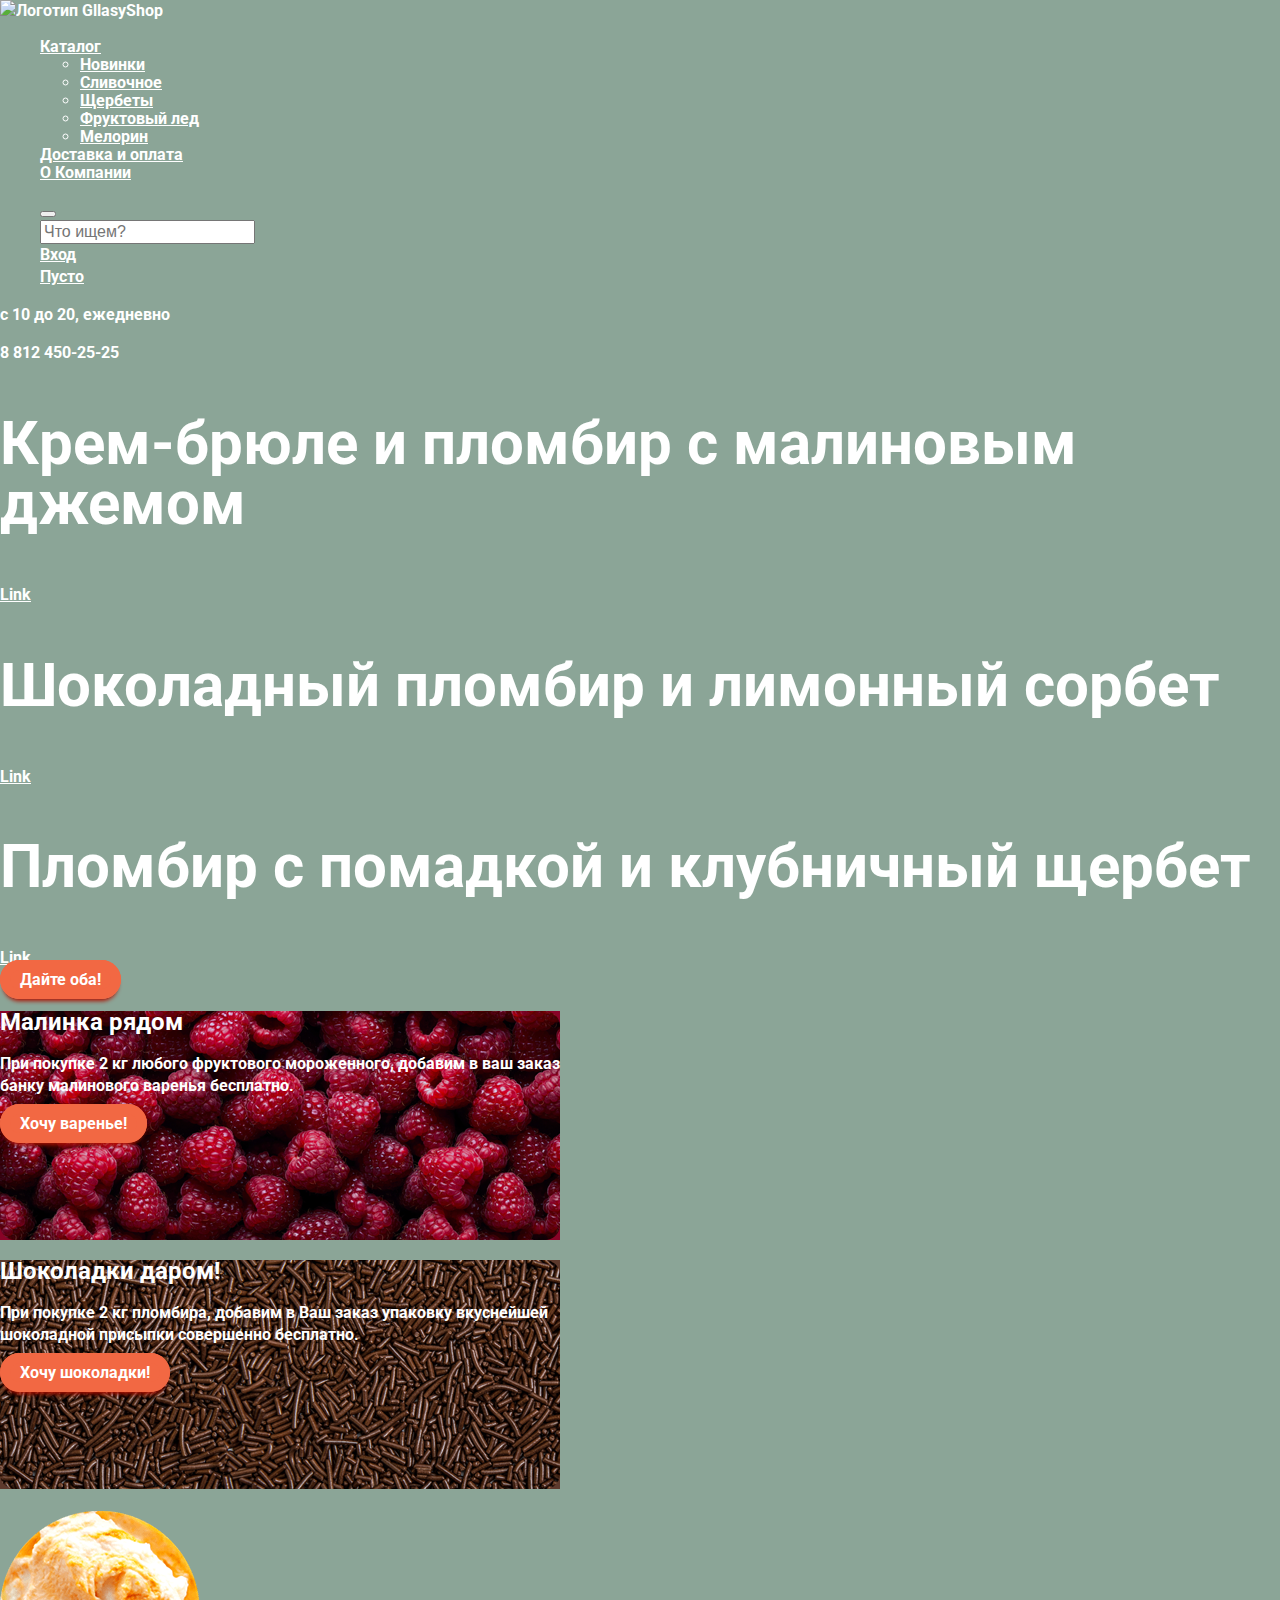
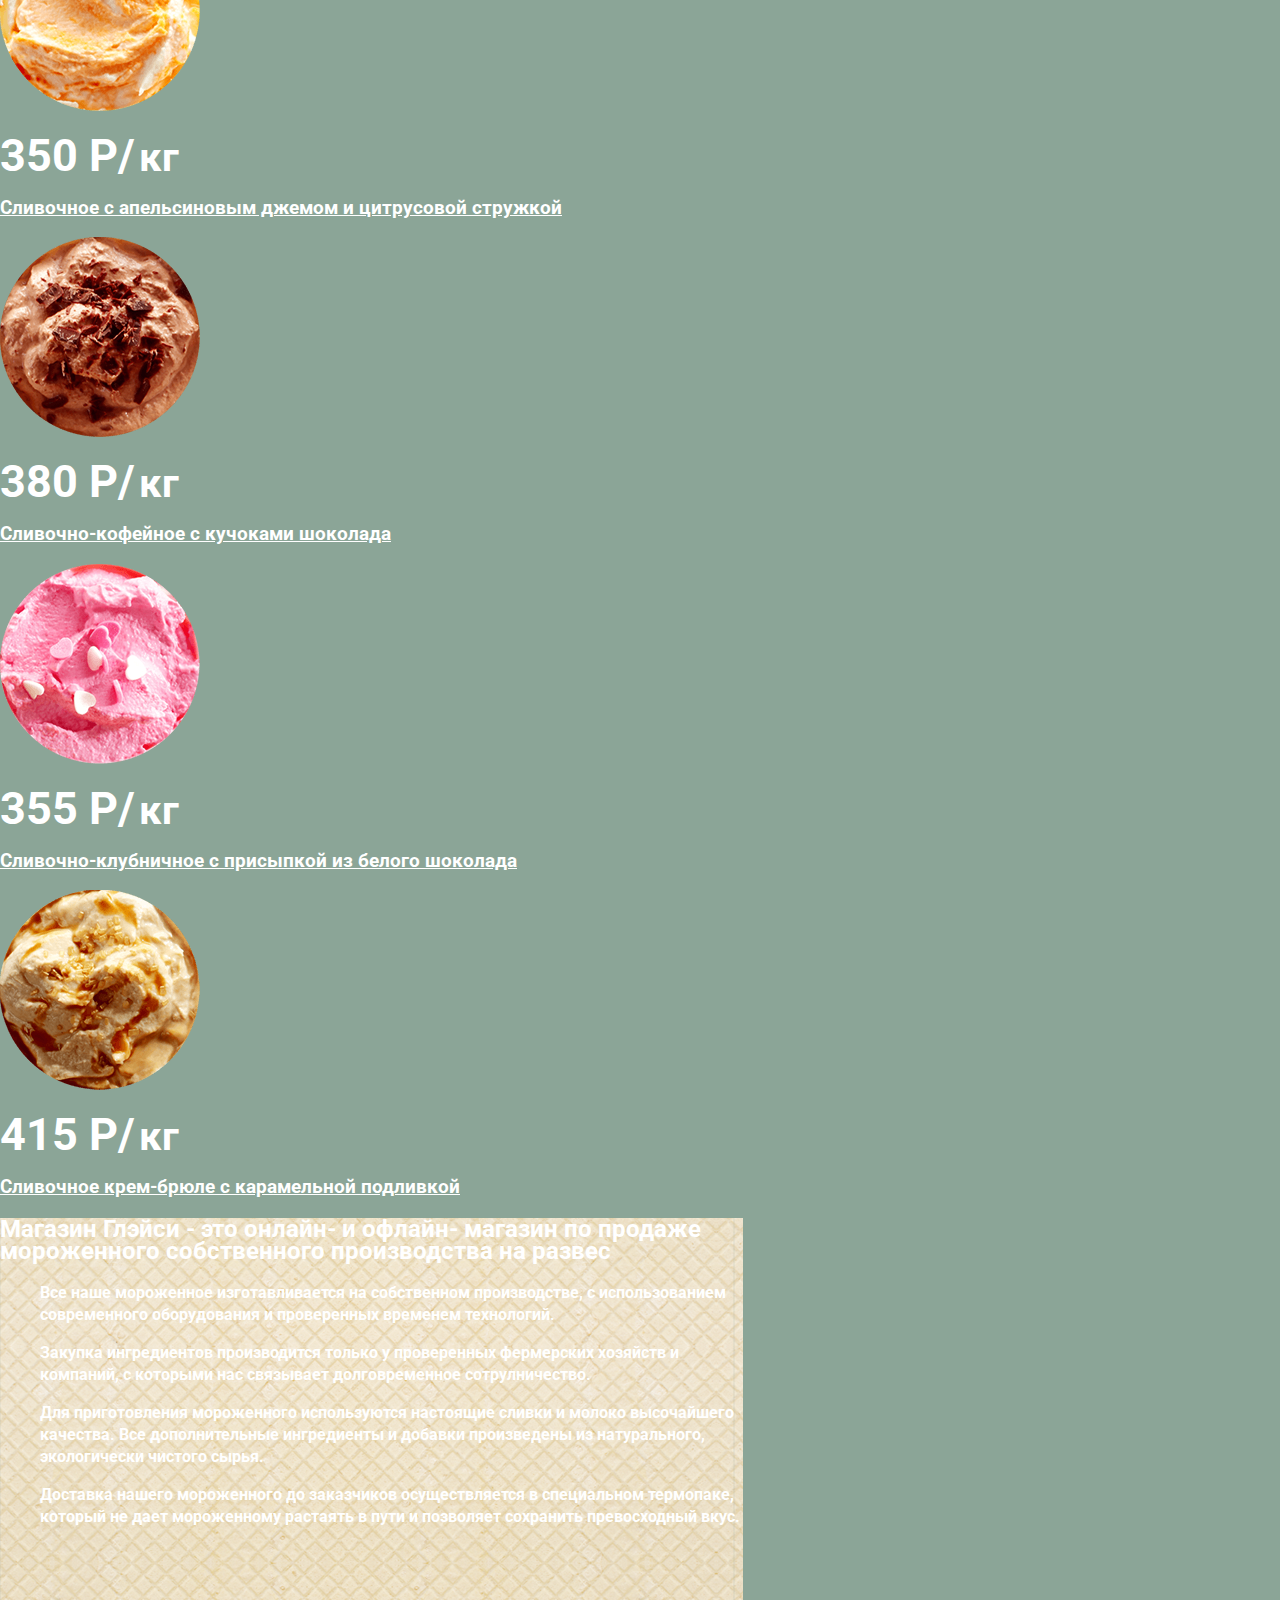
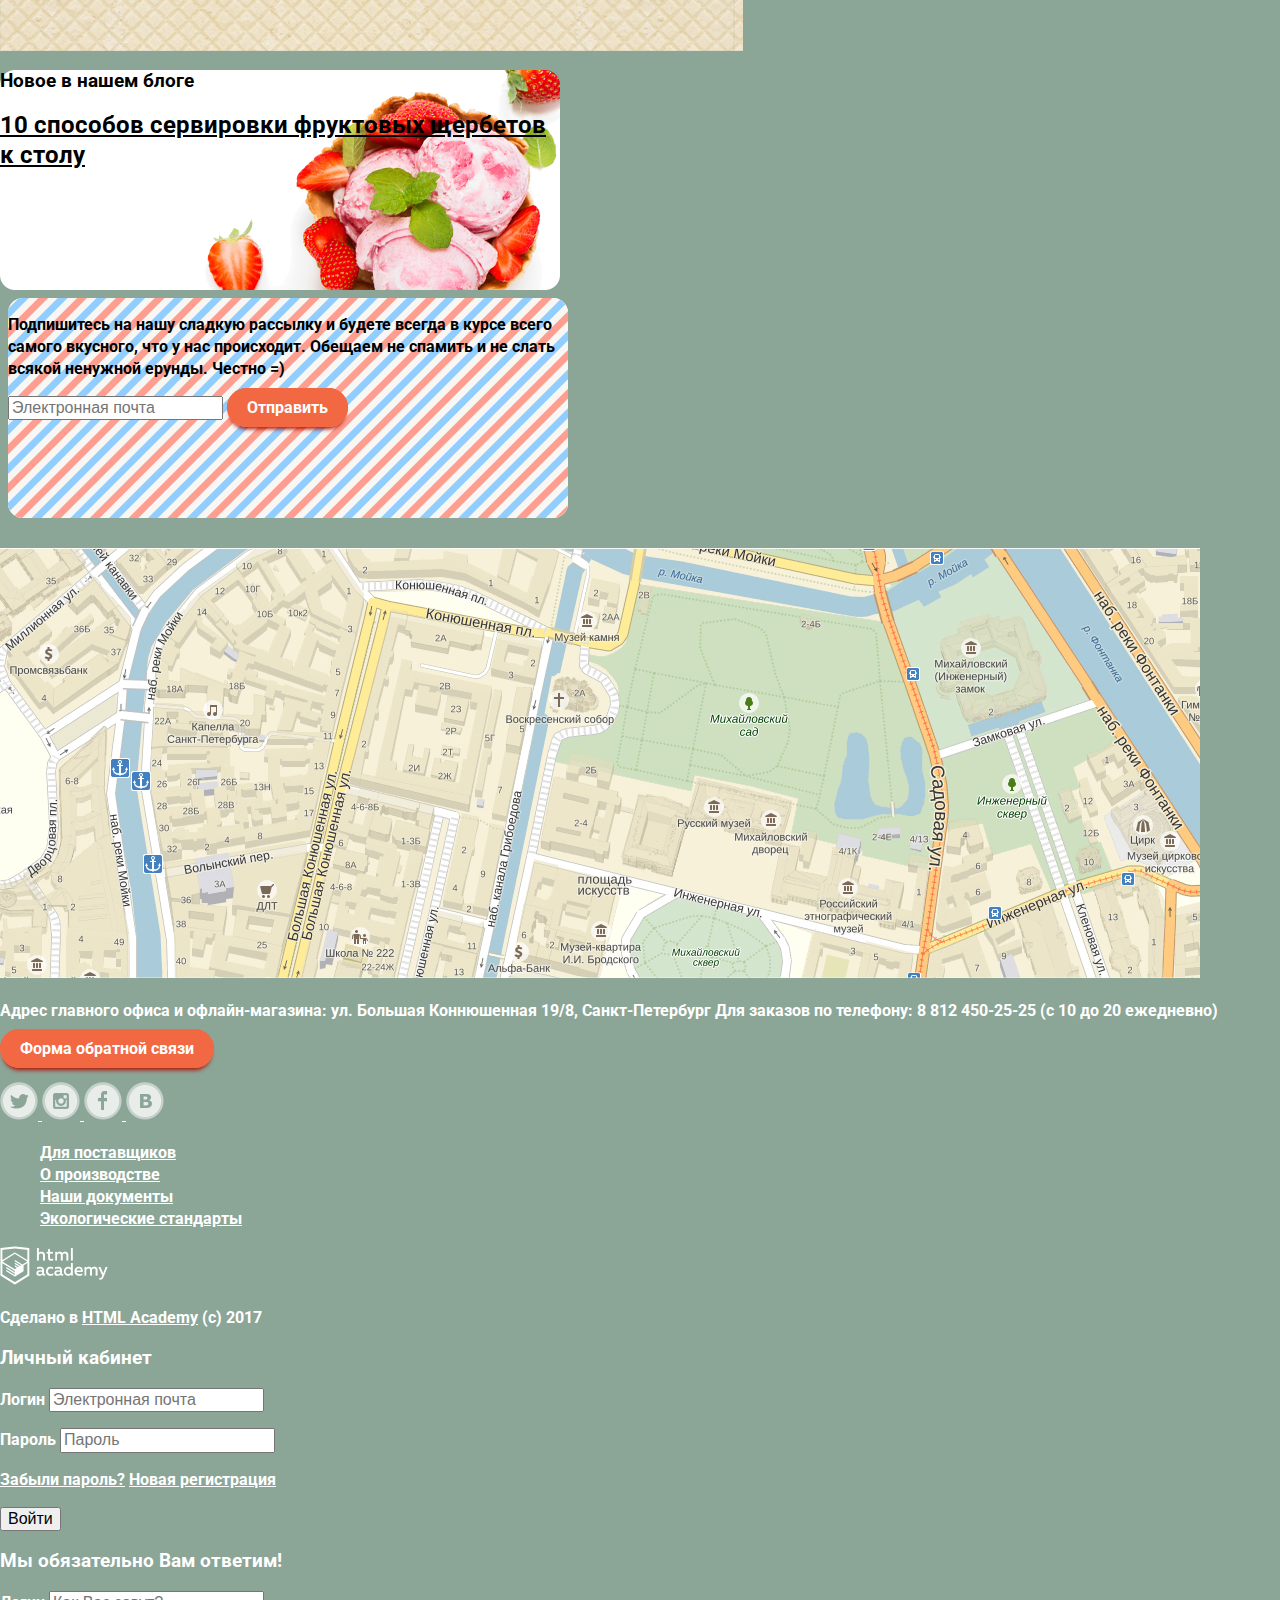
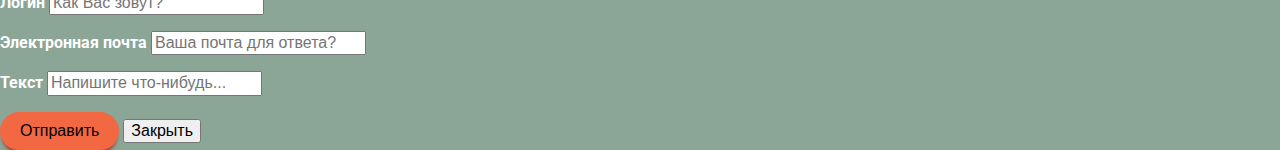
==== index.html @ 6b650292 "стилизация-3" ====
<!DOCTYPE html>
<html lang="ru">
  <head>
    <meta charset="utf-8">
    <title>HTML Academy: Глейси</title>
    <link rel="stylesheet" type="text/css" href="css/style.css" >
    <link href="https://fonts.googleapis.com/css?family=Roboto" rel="stylesheet">
    <link href="css/normalize.css" rel="stylesheet">
  </head>
  <body>
    <header class="main-header">
      <a class="main-header-logo">
        <img src="img/logo.png" width="100" height="50" alt="Логотип GllasyShop">
      </a>
      <nav class="main-navigation">
        <ul class="site-navigation">
          <li><a href="catolog.html">Каталог</a>
              <ul>
                <li class="bold"><a href="new-ice.html">Новинки</a></li>
                <li><a href="creamy-ice">Сливочное</a></li>
                <li><a href="scrubbings">Щербеты</a></li>
                <li><a href="fruit-ice">Фруктовый лед</a></li>
                <li><a href="melorin">Мелорин</a></li>
              </ul>
          </li>
          <li><a href="delivery.html">Доставка и оплата</a></li>
          <li><a href="info.html">О Компании</a></li>
        </ul>
      </nav>
      <ul class="user-navigation">
        <li class="serch-link">
          <button class="button-search"></button>
          <section>
          <input class="button-search" placeholder="Что ищем?"></input>
          </section>
        </li>
        <li class="login-link">
          <a class="login-link" href="login.html">Вход</a>
        </li>
        <li class="shopping-basket">
          <a href="shopping-site">Пусто</a>
        </li>
      </ul>
      <p class="working-time">с 10 до 20, ежедневно</p>
      <p class="phone-nummer">8 812 450-25-25</p>
    </header>
    <main class="container">
      <div class="slider">
        <div class="slide">
          <h2>Крем-брюле и пломбир с малиновым джемом</h2>
          <a href="img/slide1.png">Link</a>
        </div>
        <div class="slide">
          <h2>Шоколадный пломбир и лимонный сорбет</h2>
          <a href="img/slide2.png">Link</a>
        </div>
        <div class="slide">
          <h2>Пломбир с помадкой и клубничный щербет</h2>
          <a href="img/slide3.png">Link</a>
        </div>
      </div>
        <a class="button" href="#">Дайте оба!</a>
      <div class="advertising-container1">
        <h2>Малинка рядом</h2>
        <p>При покупке 2 кг любого фруктового мороженного, добавим в ваш заказ банку малинового варенья бесплатно.</p>
          <a class="button" href="catalog.html">Хочу варенье!</a>
      </div>
      <div class="advertising-container2">
        <h2>Шоколадки даром!</h2>
        <p>При покупке 2 кг пломбира, добавим в Ваш заказ упаковку вкуснейшей шоколадной присыпки совершенно бесплатно.</p>
          <a class="button" href="catalog.html">Хочу шоколадки!</a>
      </div>
      <br>
      <section class="catalog-hits-list">
        <div class="orange">
          <a href="catalog-item-image.html">
            <image src="img/orange-ice.png" width="200" height="200">
          </a>
          <p class="catalog-item-price">
            <span class="catalog-price">350 Р/</span>
            <span class="catalog-measure">кг</span>
          </p>
          <h3>
            <a href="catalog-item-image.html">
              <p>Сливочное с апельсиновым джемом и цитрусовой стружкой</p>
            </a>
          </h3>
        </div>
        <div class="coffee">
          <a href="catalog-item-image.html">
            <image src="img/coffe-ice.png" width="200" height="200">
          </a>
          <p class="catalog-item-price">
            <span class="catalog-price">380 Р/</span>
            <span class="catalog-measure">кг</span>
          </p>
          <h3>
            <a href="catalog-item-image.html">
              <p>Сливочно-кофейное с кучоками шоколада</p>
            </a>
          </h3>
        </div>
        <div class="strawberry">
          <a href="catalog-item-image.html">
            <image src="img/strawberry-ice.png" width="200" height="200">
          </a>
          <p class="catalog-item-price">
            <span class="catalog-price">355 Р/</span>
            <span class="catalog-measure">кг</span>
          </p>
          <h3>
            <a href="#">
              <p>Сливочно-клубничное с присыпкой из белого шоколада</p>
            </a>
          </h3>
        </div>
        <div class="caramel">
          <a href="catalog-item-image.html">
            <image src="img/caramel-ice.png" width="200" height="200">
          </a>
          <p class="catalog-item-price">
            <span class="catalog-price">415 Р/</span>
            <span class="catalog-measure">кг</span>
          </p>
          <h3>
            <a href="catalog-item-image.html">
              <p>Сливочное крем-брюле с карамельной подливкой</p>
            </a>
          </h3>
        </div>
      </section>
      <section class="info">
        <h2>Магазин Глэйси - это онлайн- и офлайн- магазин по продаже мороженного собственного производства на развес</h2>
        <ul class="info-list">
          <li class="info-item">
            <p>Все наше мороженное изготавливается на собственном производстве, с использованием современного оборудования и проверенных временем технологий.</p>
          </li>
          <li class="info-item">
            <p>Закупка ингредиентов производится только у проверенных фермерских хозяйств и компаний, с которыми нас связывает долговременное сотрулничество.</p>
          </li>
          <li class="info-item">
            <p>Для приготовления мороженного используются настоящие сливки и молоко высочайшего качества. Все дополнительные ингредиенты и добавки произведены из натурального, экологически чистого сырья.</p>
          </li>
          <li class="info-item">
            <p>Доставка нашего мороженного до заказчиков осуществляется в специальном термопаке, который не дает мороженному растаять в пути и позволяет сохранить превосходный вкус.</p>
          </li>
        </ul>
      </section>
      <section class="blog">
        <h3>Новое в нашем блоге</h3>
            <a class="blog-href" href="#">10 способов сервировки фруктовых щербетов к столу</a>
      </section>
      <section class="subscribe">
        <p>Подпишитесь на нашу сладкую рассылку и будете всегда в курсе всего самого вкусного, что у нас происходит. Обещаем не спамить и не слать всякой ненужной ерунды. Честно =)</p>
        <input type="text" name="email" value="" placeholder="Электронная почта">
        <a class="button" href="subscribe.html">Отправить</a>
      </section>
      <br>
      <section class="contacts">
        <img src="img/map.jpg">
          <div class="contacts-phone">
            <p class="contacts-items">
              <span class="adress">Адрес главного офиса и офлайн-магазина:</span>
              <span class="contacts-fatty">ул. Большая Коннюшенная 19/8, Санкт-Петербург</span>
              <span class="adress">Для заказов по телефону:</span>
              <span class="contacts-fatty">8 812 450-25-25</span>
              <span class="adress">(с 10 до 20 ежедневно)</span>
            </p>
            <a class="button" href="feedback-form">Форма обратной связи</a>
          </div>
        </section>
    </main>
    <br>
    <footer class="mail-footer">
      <div class="footer-social">
        <a class="social-button" href="#">
          <image src="img/tweeter.png">
        </a>
        <a class="social-button" href="#">
          <image src="img/instagram.png">
        </a>
        <a class="social-button" href="#">
          <image src="img/facebook.png">
        </a>
        <a class="social-button" href="#">
          <image src="img/vk.png">
        </a>
      </div>
      <section class="footer-info">
        <ul class="footer-info-list">
          <li class="footer-info-list-item">
            <a href="#">Для поставщиков</a>
          </li>
          <li class="footer-info-list-item">
            <a href="#">О производстве</a>
          </li>
          <li class="footer-info-list-item">
            <a href="#">Наши документы</a>
          </li>
          <li class="footer-info-list-item">
            <a href="#">Экологические стандарты</a>
          </li>
        </section>
        <div class="footer-copyright">
          <img src="img/logo-htmlacademy-small.png" alt="Логотип HTMLacademy">
          <p class="coperight">Сделано в <a href="https://htmlacademy.ru">HTML Academy</a> (с) 2017</p>
        </div>
    </footer>

    <section class="modal modal-login">
      <h3 class="visually-hidden">Личный кабинет</h3>
      <form class="login-form" action="https://echo.htmlacademy.ru" method="post">
        <p>
          <label class="visually-hidden" for="user-login">Логин</label>
          <input class="login-icon-user" id="user-login" type="text" name="login" placeholder="Электронная почта">
        </p>
        <p>
          <label class="visually-hidden" for="user-password">Пароль</label>
          <input class="login-icon-password" id="user-password" type="password" name="password" placeholder="Пароль">
        </p>
        <p class="login-password-info">
          <a class="restore" href="#">Забыли пароль?</a>
          <a class="new-registration" href="#">Новая регистрация</a>
        </p>
        <button class="button-login" type="submit">Войти</button>
      </form>
    </section>

    <section class="feedback-form">
      <h3>Мы обязательно Вам ответим!</h3>
        <form class="feedback-form" action="https://echo.htmlacademy.ru" method="post">
          <p>
            <label class="visually-hidden" for="feedback-form-name">Логин</label>
            <input type="text" name="name" value="" placeholder="Как Вас зовут?">
          </p>
          <p>
            <label class="visually-hidden" for="feedback-form-email">Электронная почта</label>
            <input type="text" name="email" value="" placeholder="Ваша почта для ответа?">
          </p>
          <p>
            <label class="visually-hidden" for="feedback-form-text">Текст</label>
            <input type="text" name="text" value="" placeholder="Напишите что-нибудь...">
          </p>
          <button class="button" type="submit">Отправить</button>
          <button class="modal-close" type="button">Закрыть</button>
        </form>
      </section>
  </body>
</html>
---- css/style.css ----
body {
  margin: 0;
  padding: 0;
  font-family: 'Roboto', Arial, sans-serif;
  font-size: 16px;
  line-height: 22px;
  font-weight: bold;
  color: #ffffff;

  background-color: #8ba597;
  background-position: top center;
  background-repeat: no-repeat;
}

a {
  color: #ffffff;
  text-decoration-color: #ffffff;
}

.main-navigation {
  font-size: 16px;
  line-height: 18px;
  color: #ffffff;

  background-color: #8ba597;
}

.site-navigation,
.user-navigation {
  list-style: none;
}

.site-navigation a:hover,
.site-navigation a:focus,
.user-navigation a:hover,
.user-navigation a:focus {
  color: #000000;
  text-decoration: none;
}

.info-list,
.footer-info-list-item {
  list-style: none;
}

p {
  text-align: left;
}
.catalog-item-image p,
.feature-item {
  text-align: center;
}

.slide h2 {
  font-size: 60px;
  line-height: 60px;
}

.catalog-prise p {
  font-size: 16px;
  line-height: 22px;
}

.catalog-price {
  font-size: 45px;
  line-height: 45px;
}

.catalog-measure {
  font-size: 40px;
  text-transform: none;
}

.advertising-container1 {
  width: 560px;
  height: 229px;
  background-color: #880327;
  background-image: url("../img/bg1.png");
}

.advertising-container2 {
  width: 560px;
  height: 229px;
  background-color: #5d3a2d;
  background-image: url("../img/bg2.png");
}

.info {
  width: 743px;
  height: 433px;
  background-image: url("../img/bg3.png");
}

.blog {
  width: 560px;
  height: 220px;
  background-image: url("../img/ice-bg.png");
  background-repeat: no-repeat;
  color: black;
}

.subscribe {
  width: 560px;
  height: 220px;
  border-radius: 15px;
  padding: 8px;
  background-image: url("../img/post-bg.png");
  background-repeat: no-repeat;
  background-position: center center;
  color: #000000;
}

.blog-href  {
  font-size: 24px;
  line-height: 30px;
  color: black;
  text-decoration: black;
  text-decoration: underline;
}

.button,
.button-subscribe {
  padding: 0px 10px;
  background-color: #f26843;
  text-decoration: none;
  border: 10px solid #f26843;
  border-radius: 20px 20px;
  box-shadow: 0 5px 4px -3px #ac1000;
}

.button:hover,
.button:focus,
.button-subscribe:hover,
.button-subscribe:focus {
  text-decoration: #e84e37;
}

.button:hover,
.button-subscribe:hover {
  background-color: #f38267;
  border: 10px solid #f38267;
  text-shadow: 0px 1px 2px #ac1000;
  box-shadow: 0 5px 4px -3px #ac1000;
}

.button:focus,
.button-subscribe:focus {
  background-color: #f26843;
  border: 10px solid #f26843;
  text-shadow: 1px 1px 2px #ac1000;
  box-shadow: 0px -5px 4px -3px #ac1000;
}
.catalog-item,
.breadcrumbs {
  list-style: none;
}

.pagination-list {
  list-style: none;
}

.pagination-item {
  color: #ffffff;
  border: 10px 10px;
  border-radius: 50% 50%;
}

.pagination-item a:hover,
.pagination-item a:focus,
.pagination-item a:active {
  color: #000000;
  background-color: #ffffff;
}
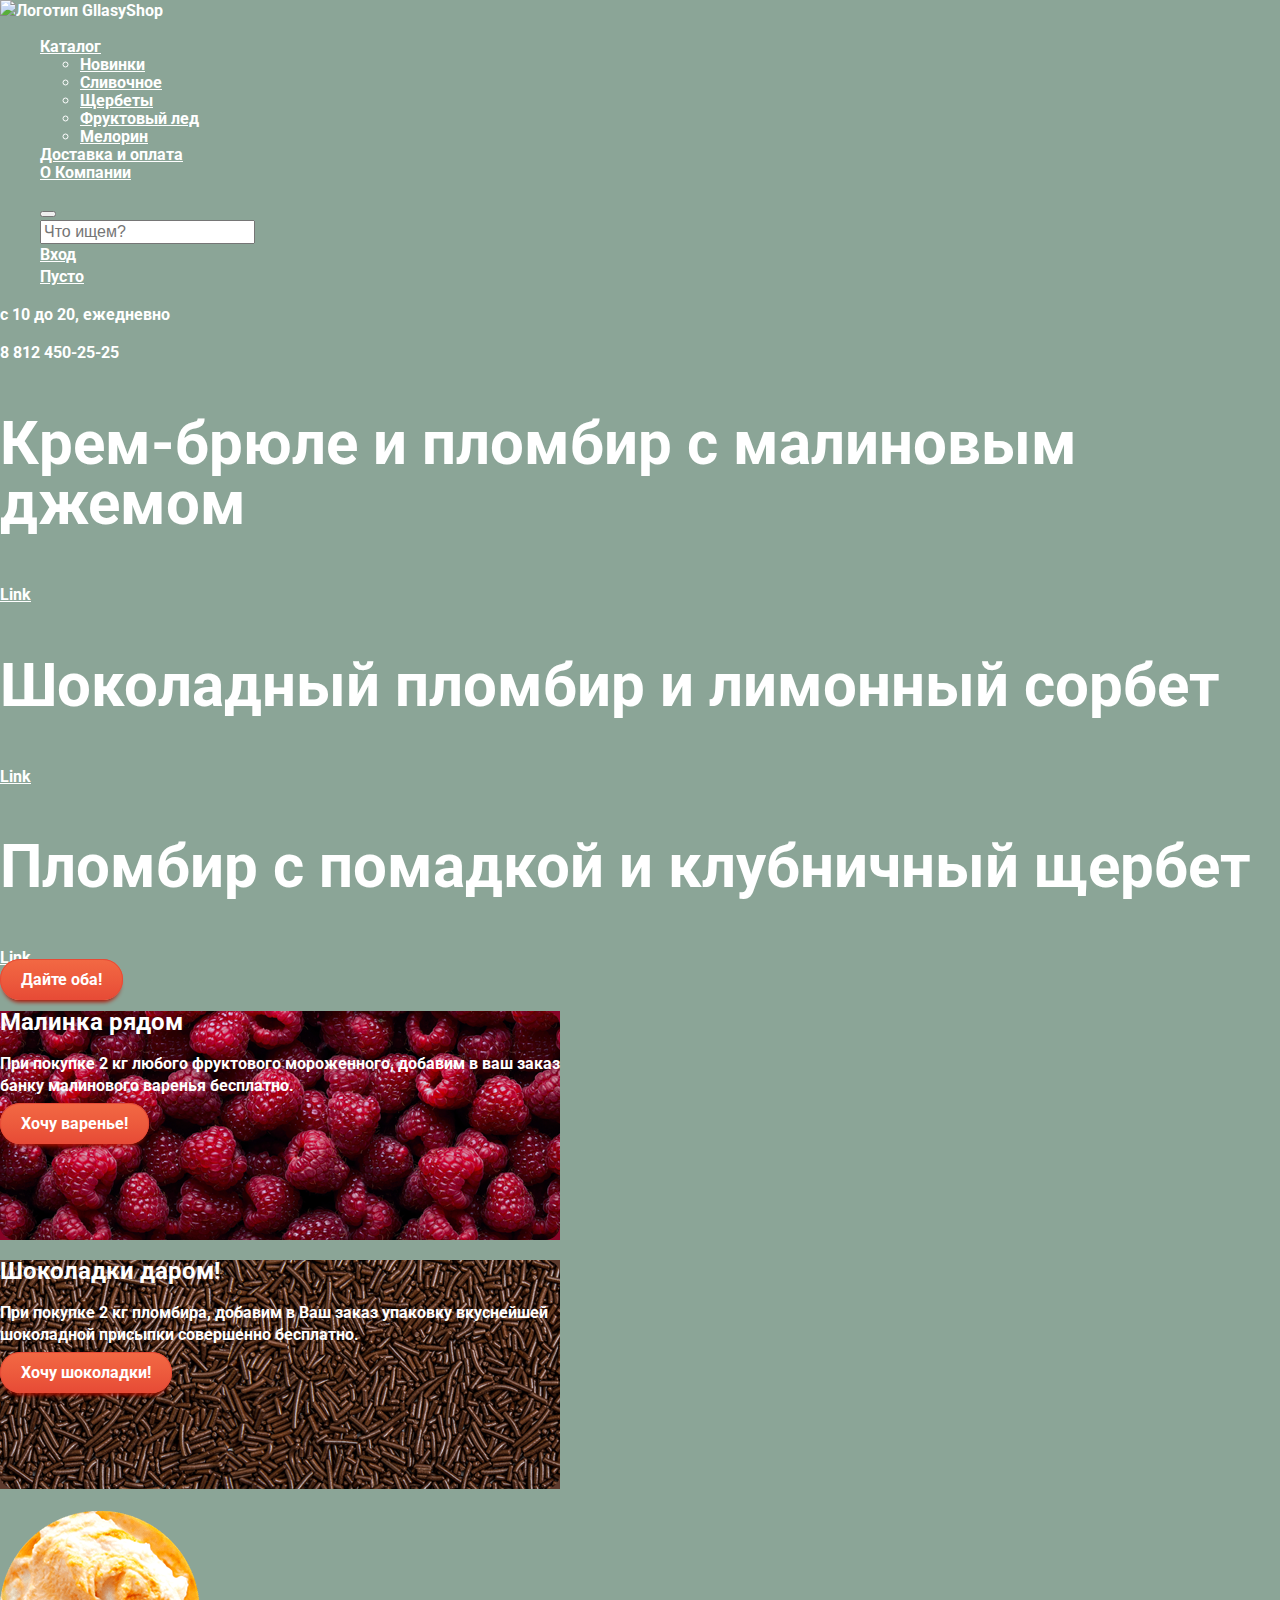
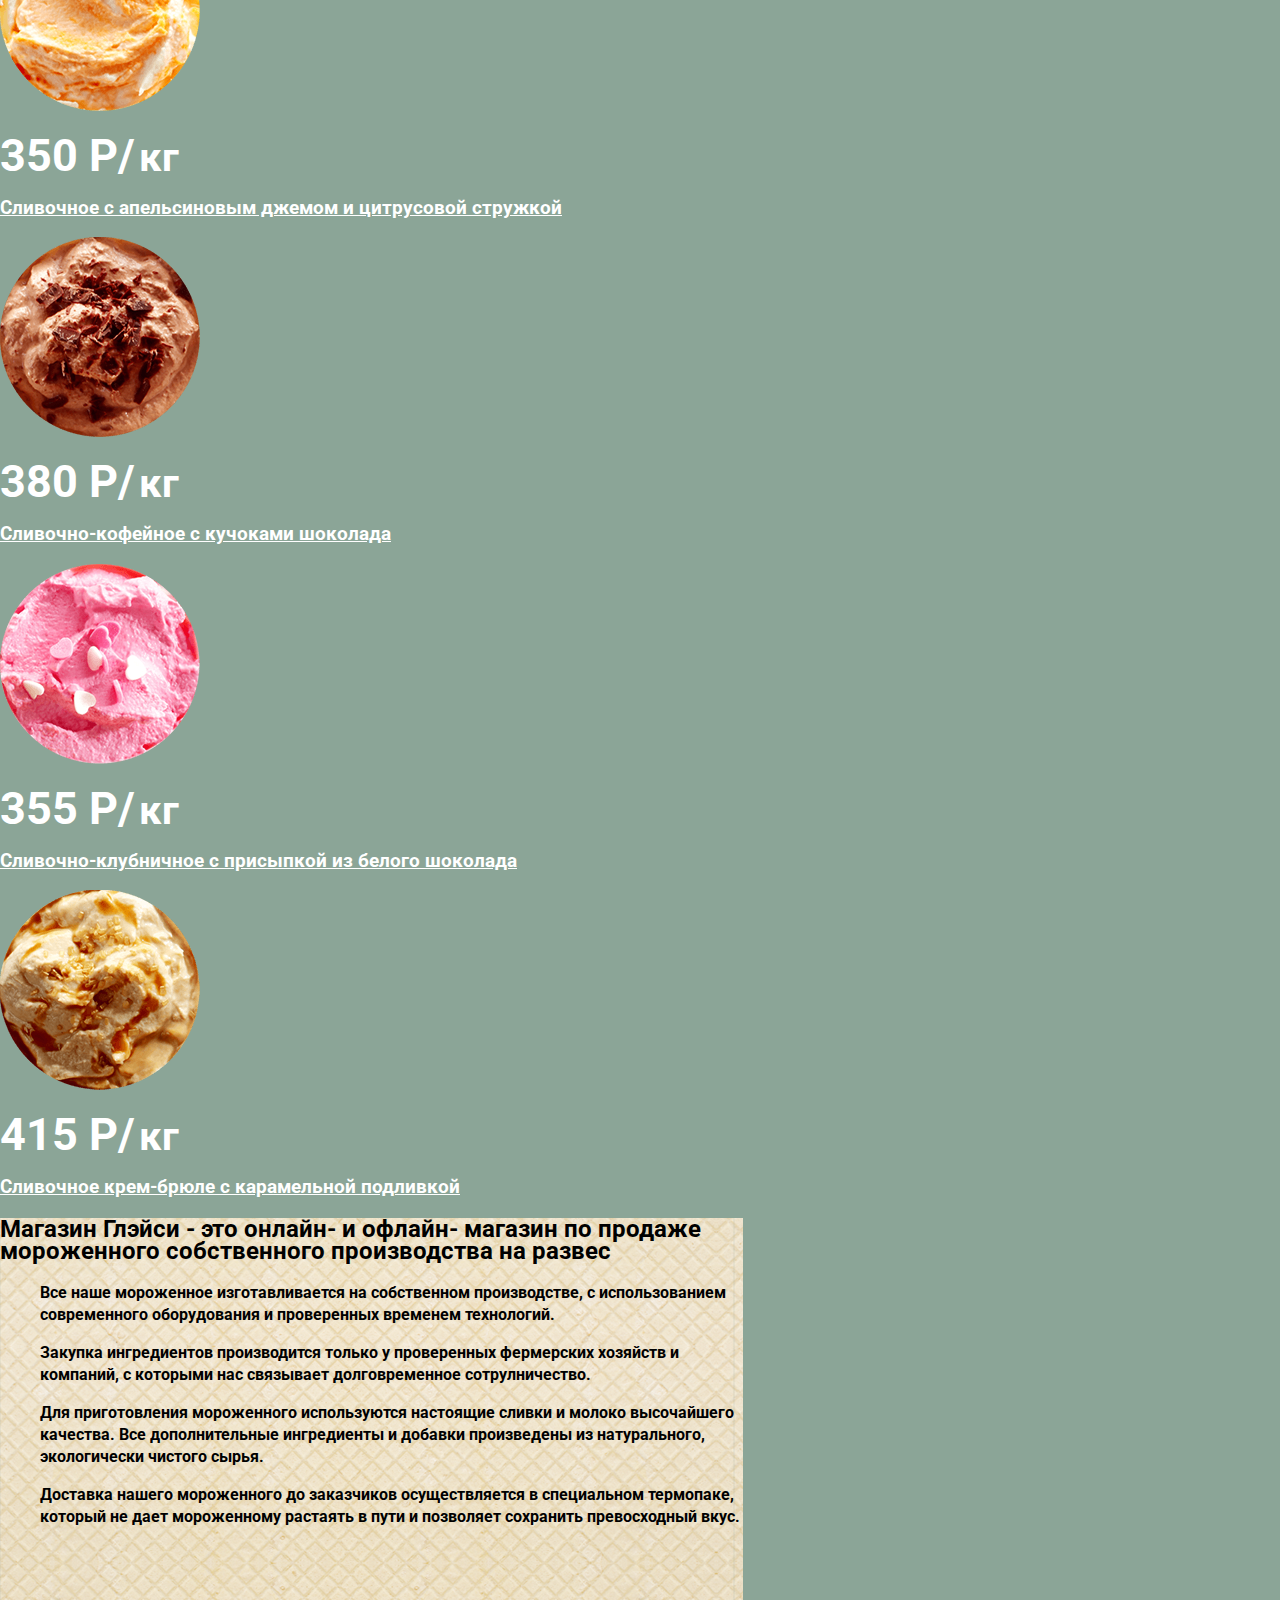
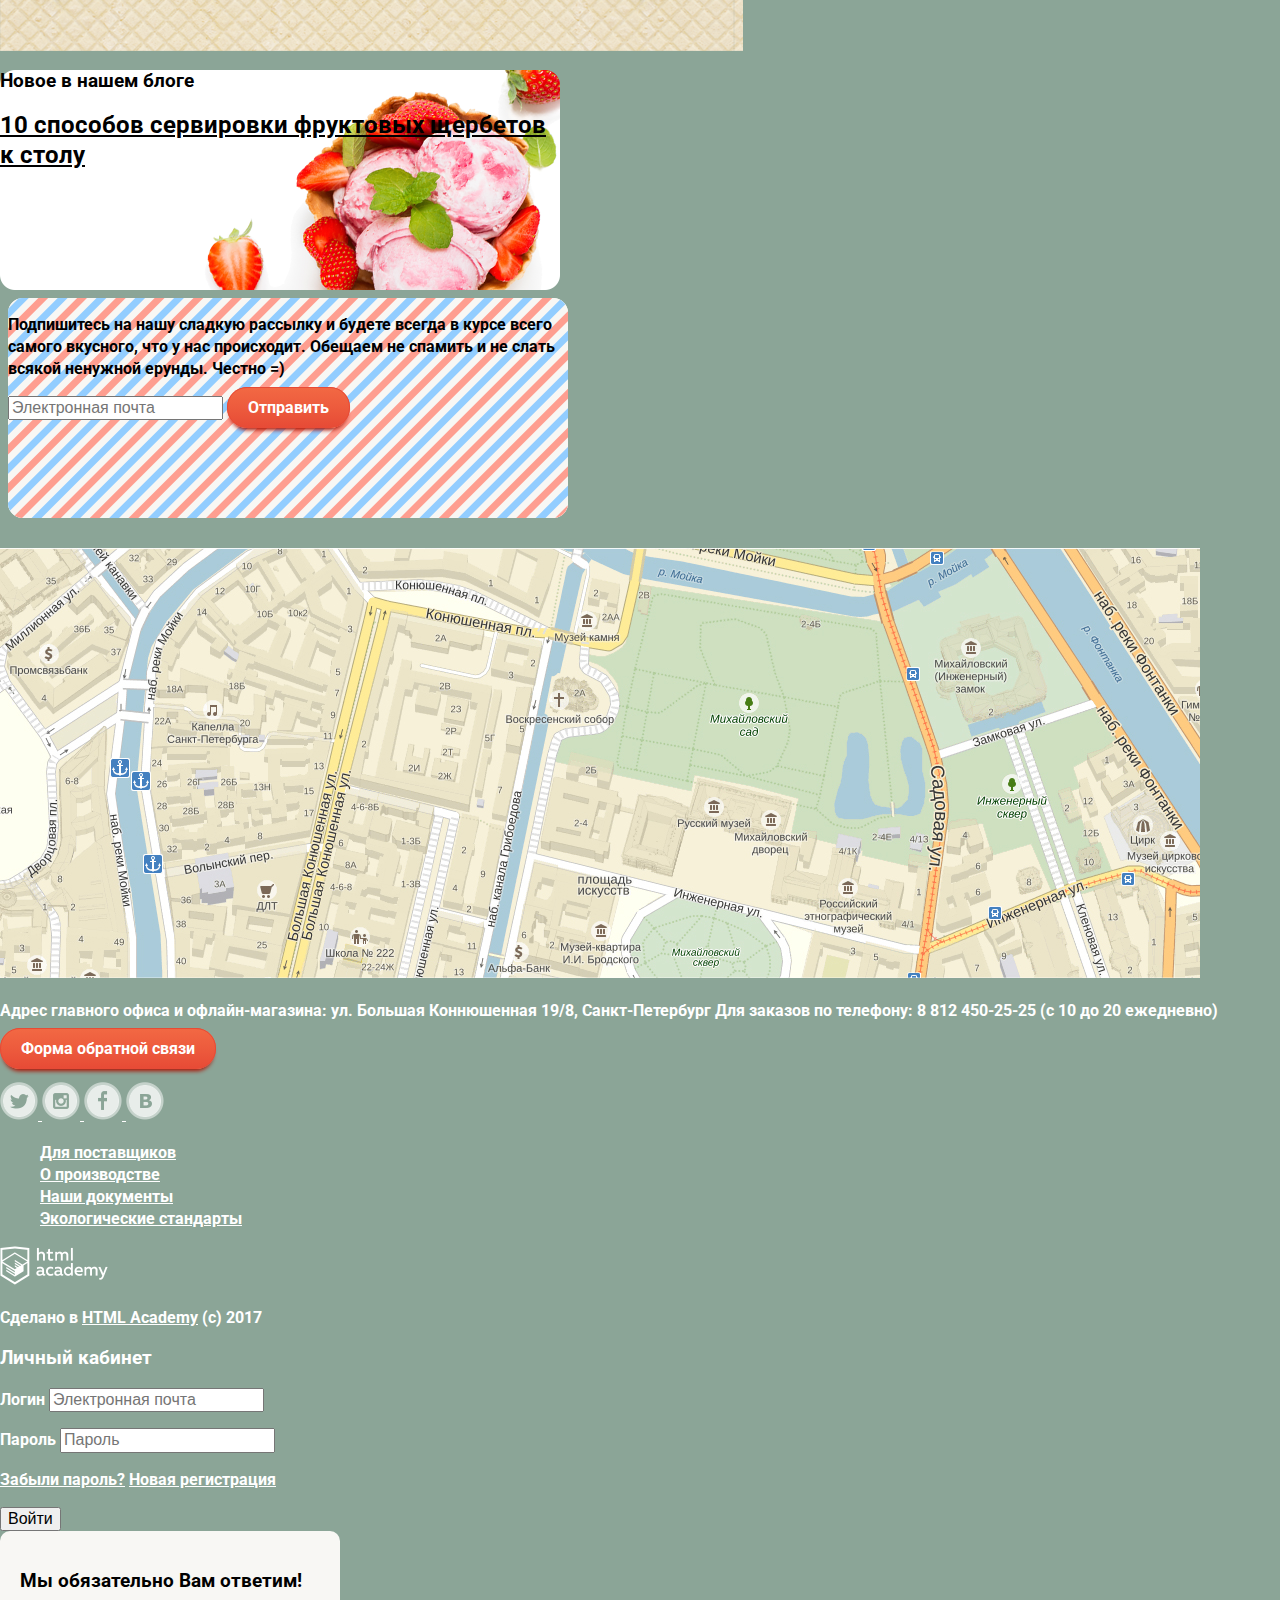
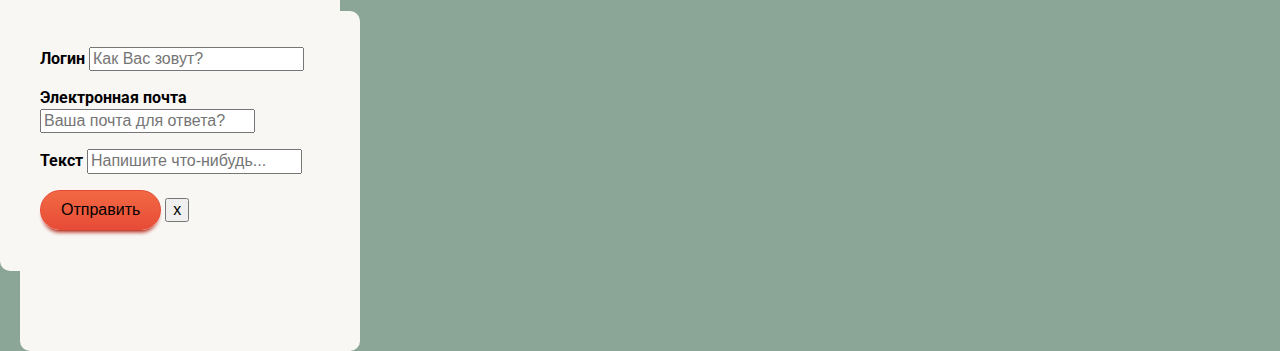
==== commit c2a87753: "стилизация-4" ====
--- a/index.html
+++ b/index.html
@@ -242,7 +242,7 @@
             <input type="text" name="text" value="" placeholder="Напишите что-нибудь...">
           </p>
           <button class="button" type="submit">Отправить</button>
-          <button class="modal-close" type="button">Закрыть</button>
+          <button class="modal-close" type="button">x</button>
         </form>
       </section>
   </body>
--- a/css/style.css
+++ b/css/style.css
@@ -89,6 +89,7 @@
   width: 743px;
   height: 433px;
   background-image: url("../img/bg3.png");
+  color: black;
 }
 
 .blog {
@@ -118,12 +119,21 @@
   text-decoration: underline;
 }
 
+.feedback-form {
+  width: 300px;
+  height: 300px;
+  padding: 20px 20px;
+  color: black;
+  background-color: #f8f7f4;
+  border-radius: 10px;
+}
+
 .button,
 .button-subscribe {
-  padding: 0px 10px;
-  background-color: #f26843;
+  padding: 10px 20px;
+  background: linear-gradient(#f26843, #ed5b3d, #e74b36);
   text-decoration: none;
-  border: 10px solid #f26843;
+  border: 1px solid #e74b36;
   border-radius: 20px 20px;
   box-shadow: 0 5px 4px -3px #ac1000;
 }
@@ -132,21 +142,22 @@
 .button:focus,
 .button-subscribe:hover,
 .button-subscribe:focus {
-  text-decoration: #e84e37;
+  text-decoration: #ffffff;
 }
 
 .button:hover,
 .button-subscribe:hover {
-  background-color: #f38267;
-  border: 10px solid #f38267;
+  padding: 10px 20px;
+  background: #f48468;
+  border: 1px solid #f48468;
   text-shadow: 0px 1px 2px #ac1000;
   box-shadow: 0 5px 4px -3px #ac1000;
 }
 
 .button:focus,
 .button-subscribe:focus {
-  background-color: #f26843;
-  border: 10px solid #f26843;
+  background-color: #f48468;
+  border: 1px solid #f26843;
   text-shadow: 1px 1px 2px #ac1000;
   box-shadow: 0px -5px 4px -3px #ac1000;
 }
@@ -155,19 +166,37 @@
   list-style: none;
 }
 
-.pagination-list {
-  list-style: none;
-}
-
-.pagination-item {
-  color: #ffffff;
-  border: 10px 10px;
-  border-radius: 50% 50%;
+ul.pagination {
+    display: inline-block;
+    padding: 0;
+    margin: 0;
+}
+
+ul.pagination li {
+  display: inline;
+}
+
+ul.pagination li a {
+    color: #ffffff;
+    padding: 6px 12px;
+    text-decoration: none;
+    border-radius: 50px;
+    float: left;
+}
+
+ul.pagination li a.active {
+    background-color: #ffffff;
+    color: black;
+    border-radius: 50px;
+}
+
+ul.pagination li a:hover:not(.active) {
+  background-color: #9db1a5;
 }
 
 .pagination-item a:hover,
 .pagination-item a:focus,
 .pagination-item a:active {
-  color: #000000;
+  color: black;
   background-color: #ffffff;
 }
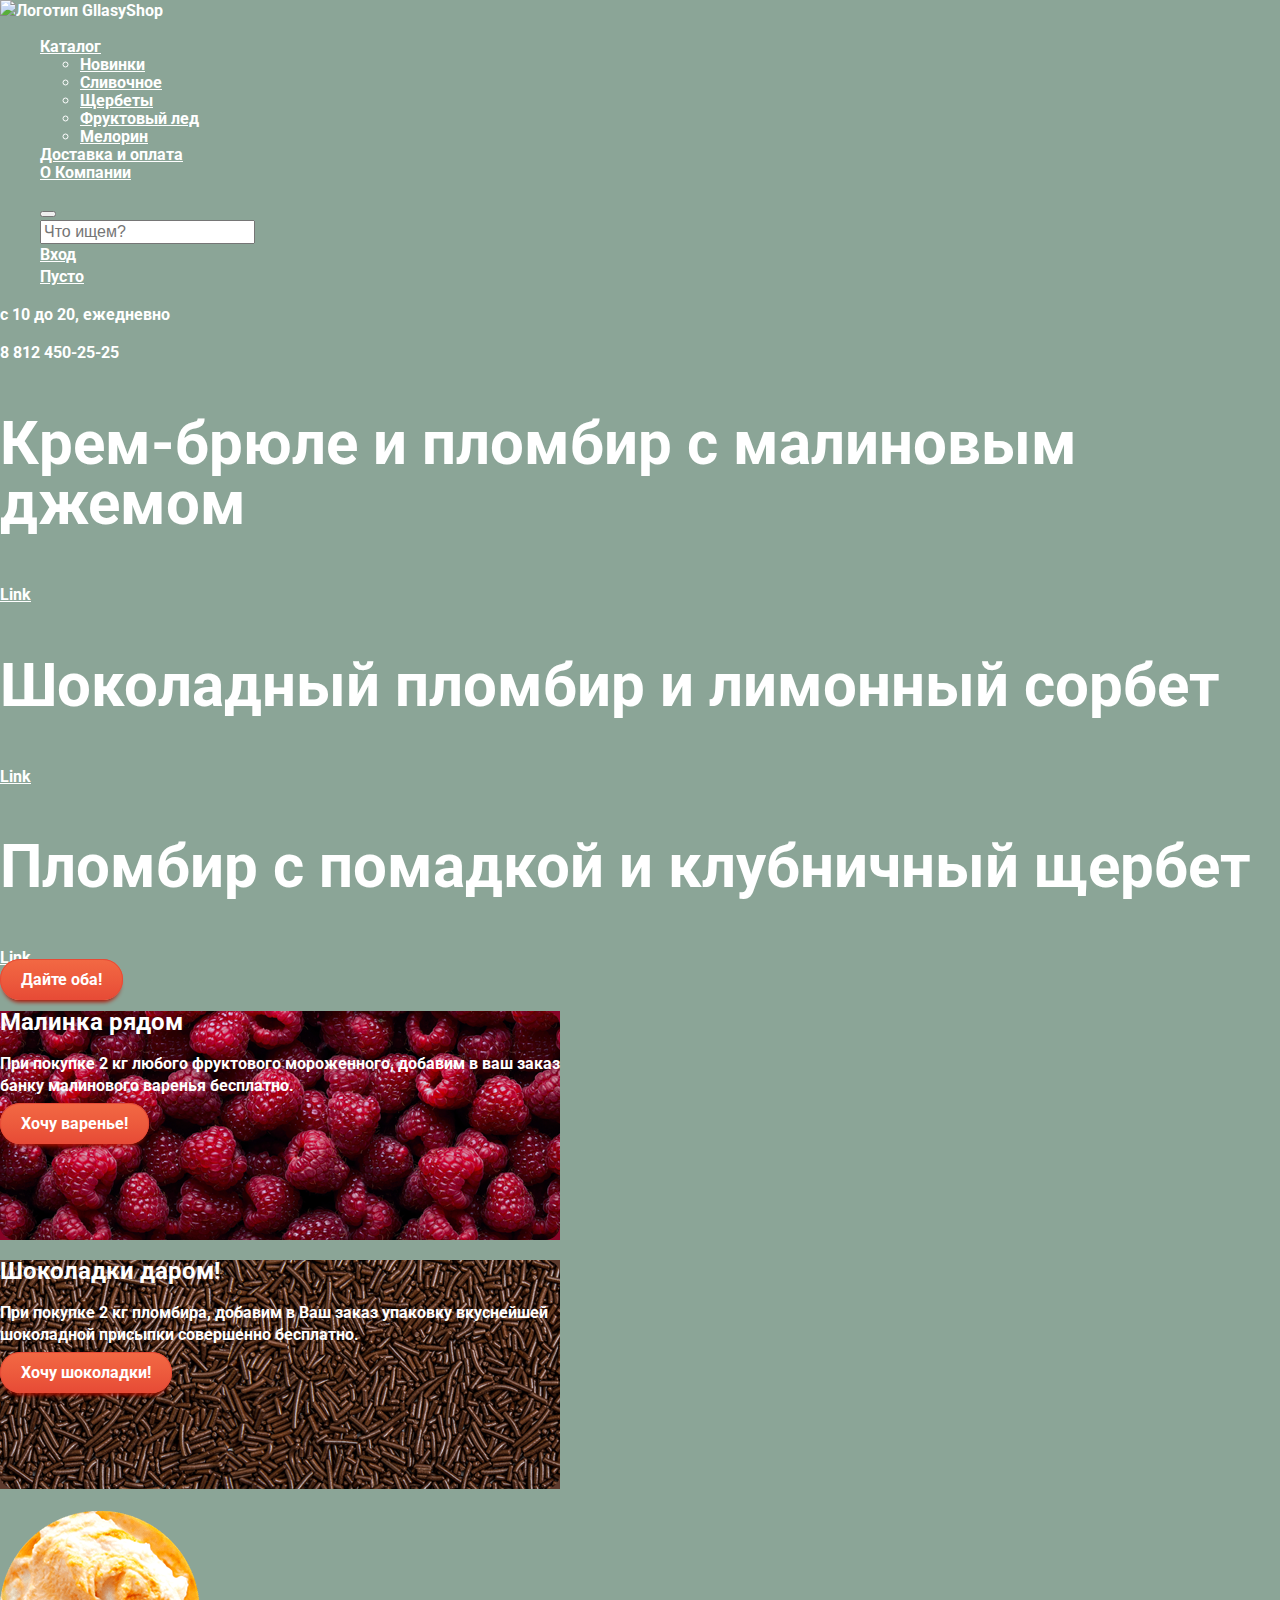
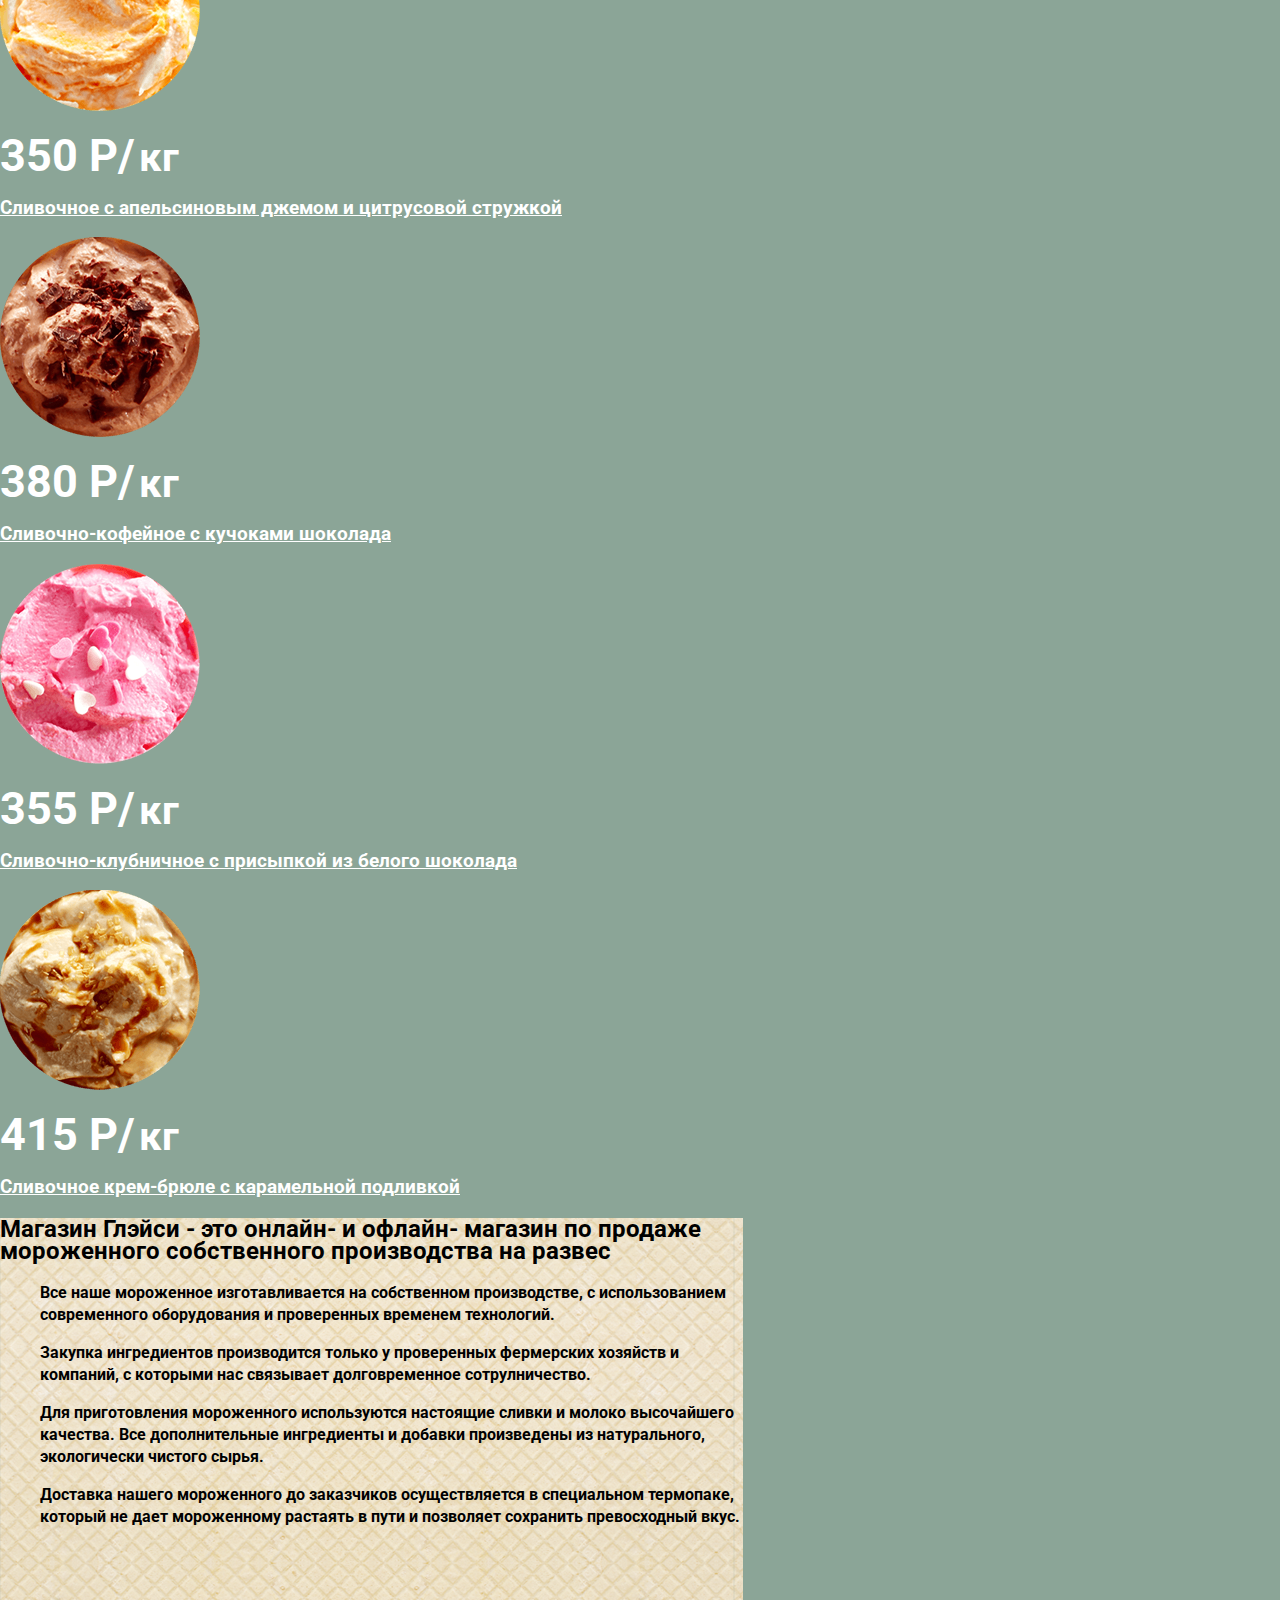
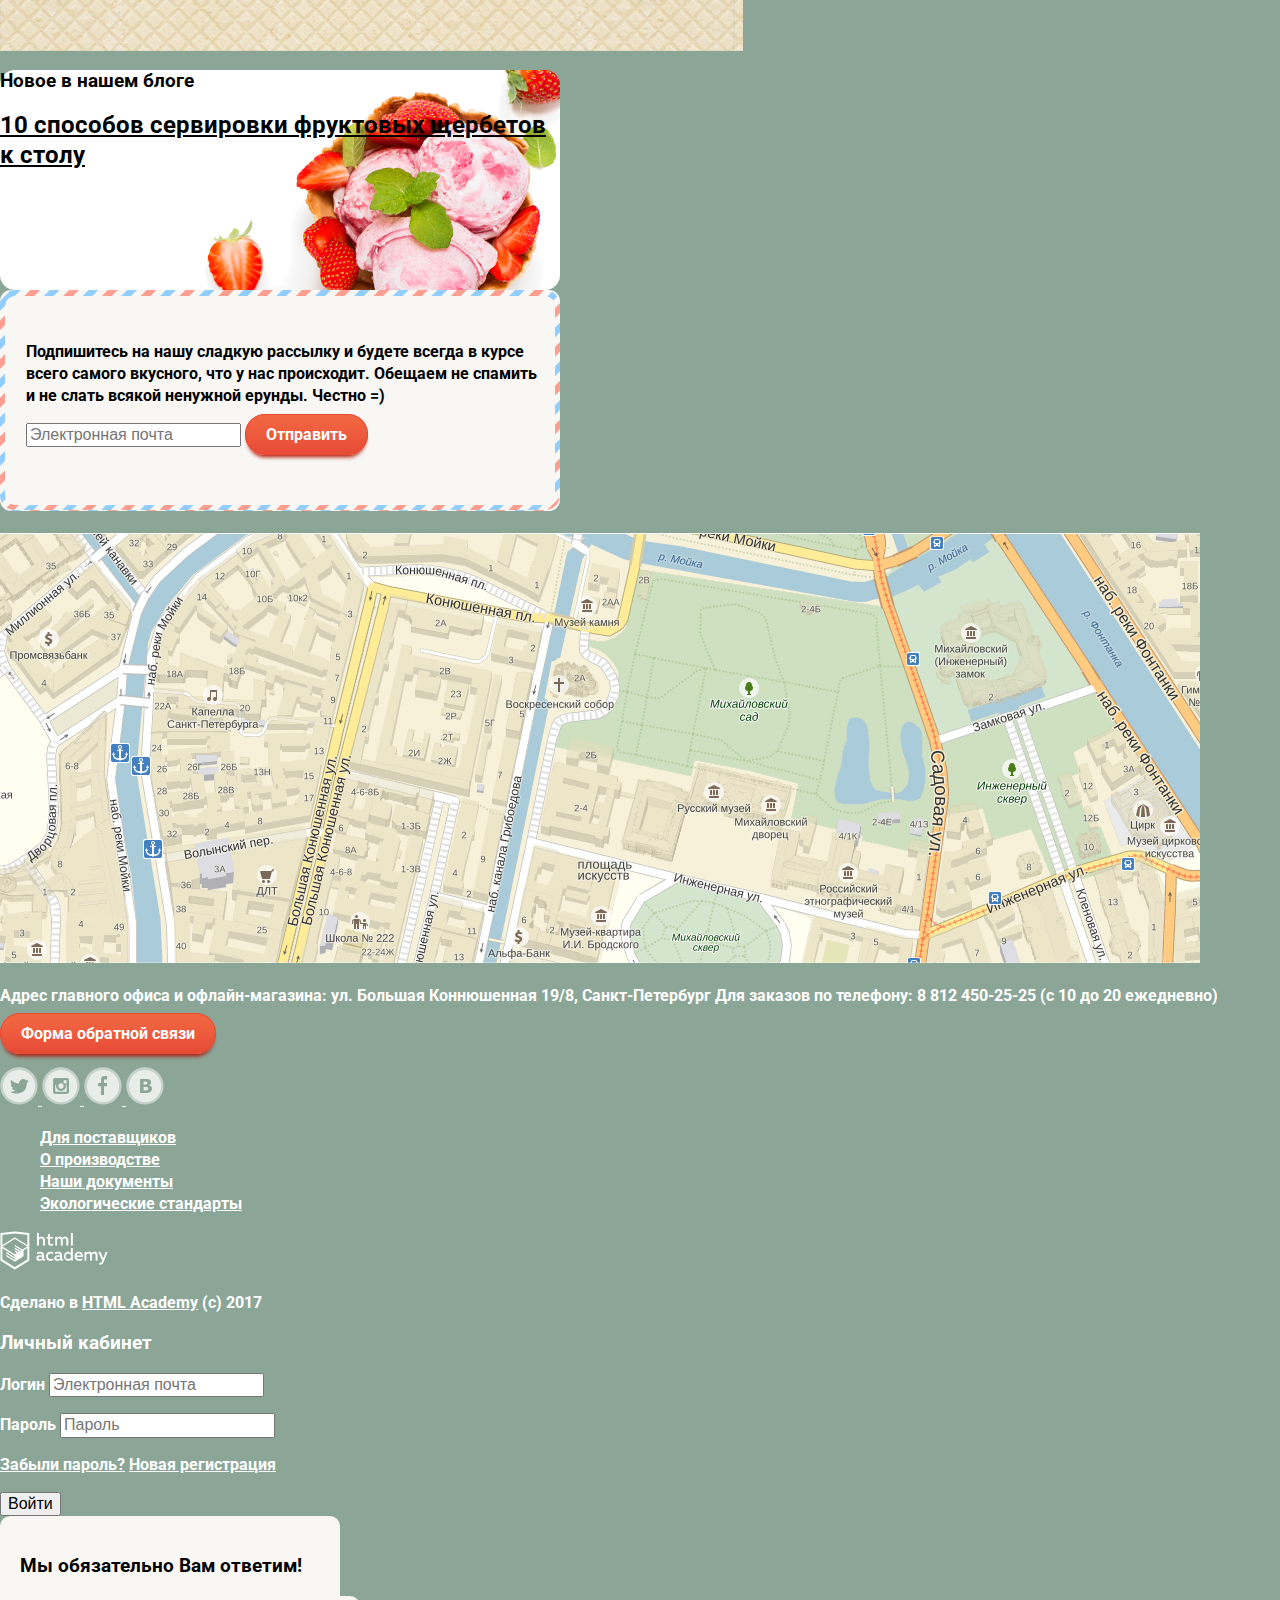
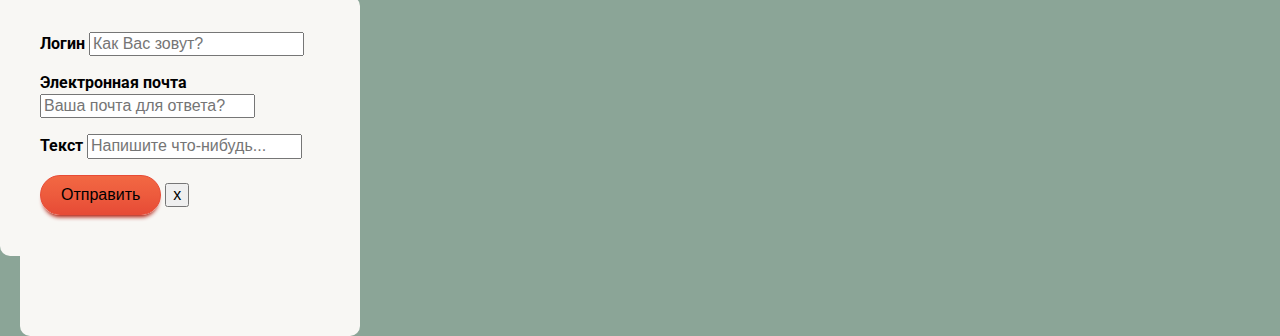
==== commit 2b9d07db: "конечный результат для первой стилизации" ====
--- a/index.html
+++ b/index.html
@@ -151,9 +151,11 @@
             <a class="blog-href" href="#">10 способов сервировки фруктовых щербетов к столу</a>
       </section>
       <section class="subscribe">
-        <p>Подпишитесь на нашу сладкую рассылку и будете всегда в курсе всего самого вкусного, что у нас происходит. Обещаем не спамить и не слать всякой ненужной ерунды. Честно =)</p>
-        <input type="text" name="email" value="" placeholder="Электронная почта">
-        <a class="button" href="subscribe.html">Отправить</a>
+        <div class="subscribe-wrapper">
+         <p>Подпишитесь на нашу сладкую рассылку и будете всегда в курсе всего самого вкусного, что у нас происходит. Обещаем не спамить и не слать всякой ненужной ерунды. Честно =)</p>
+         <input type="text" name="email" value="" placeholder="Электронная почта">
+         <a class="button" href="subscribe.html">Отправить</a>
+       </div>
       </section>
       <br>
       <section class="contacts">
--- a/css/style.css
+++ b/css/style.css
@@ -102,13 +102,23 @@
 
 .subscribe {
   width: 560px;
-  height: 220px;
-  border-radius: 15px;
-  padding: 8px;
-  background-image: url("../img/post-bg.png");
-  background-repeat: no-repeat;
-  background-position: center center;
+  background-color: #f8f7f4;
+  background-image: url(../img/post-bg.png);
+  border-radius: 11px;
+  min-height: 220px;
+  padding-top: 1px;
   color: #000000;
+}
+
+.subscribe-wrapper {
+  width: 511px;
+  margin: 0 auto;
+  margin-top: 5px;
+  padding: 29px 18px 29px 21px;
+  background-color: #f8f7f4;
+  min-height: 151px;
+  vertical-align: middle;
+  border-radius: 10px;
 }
 
 .blog-href  {
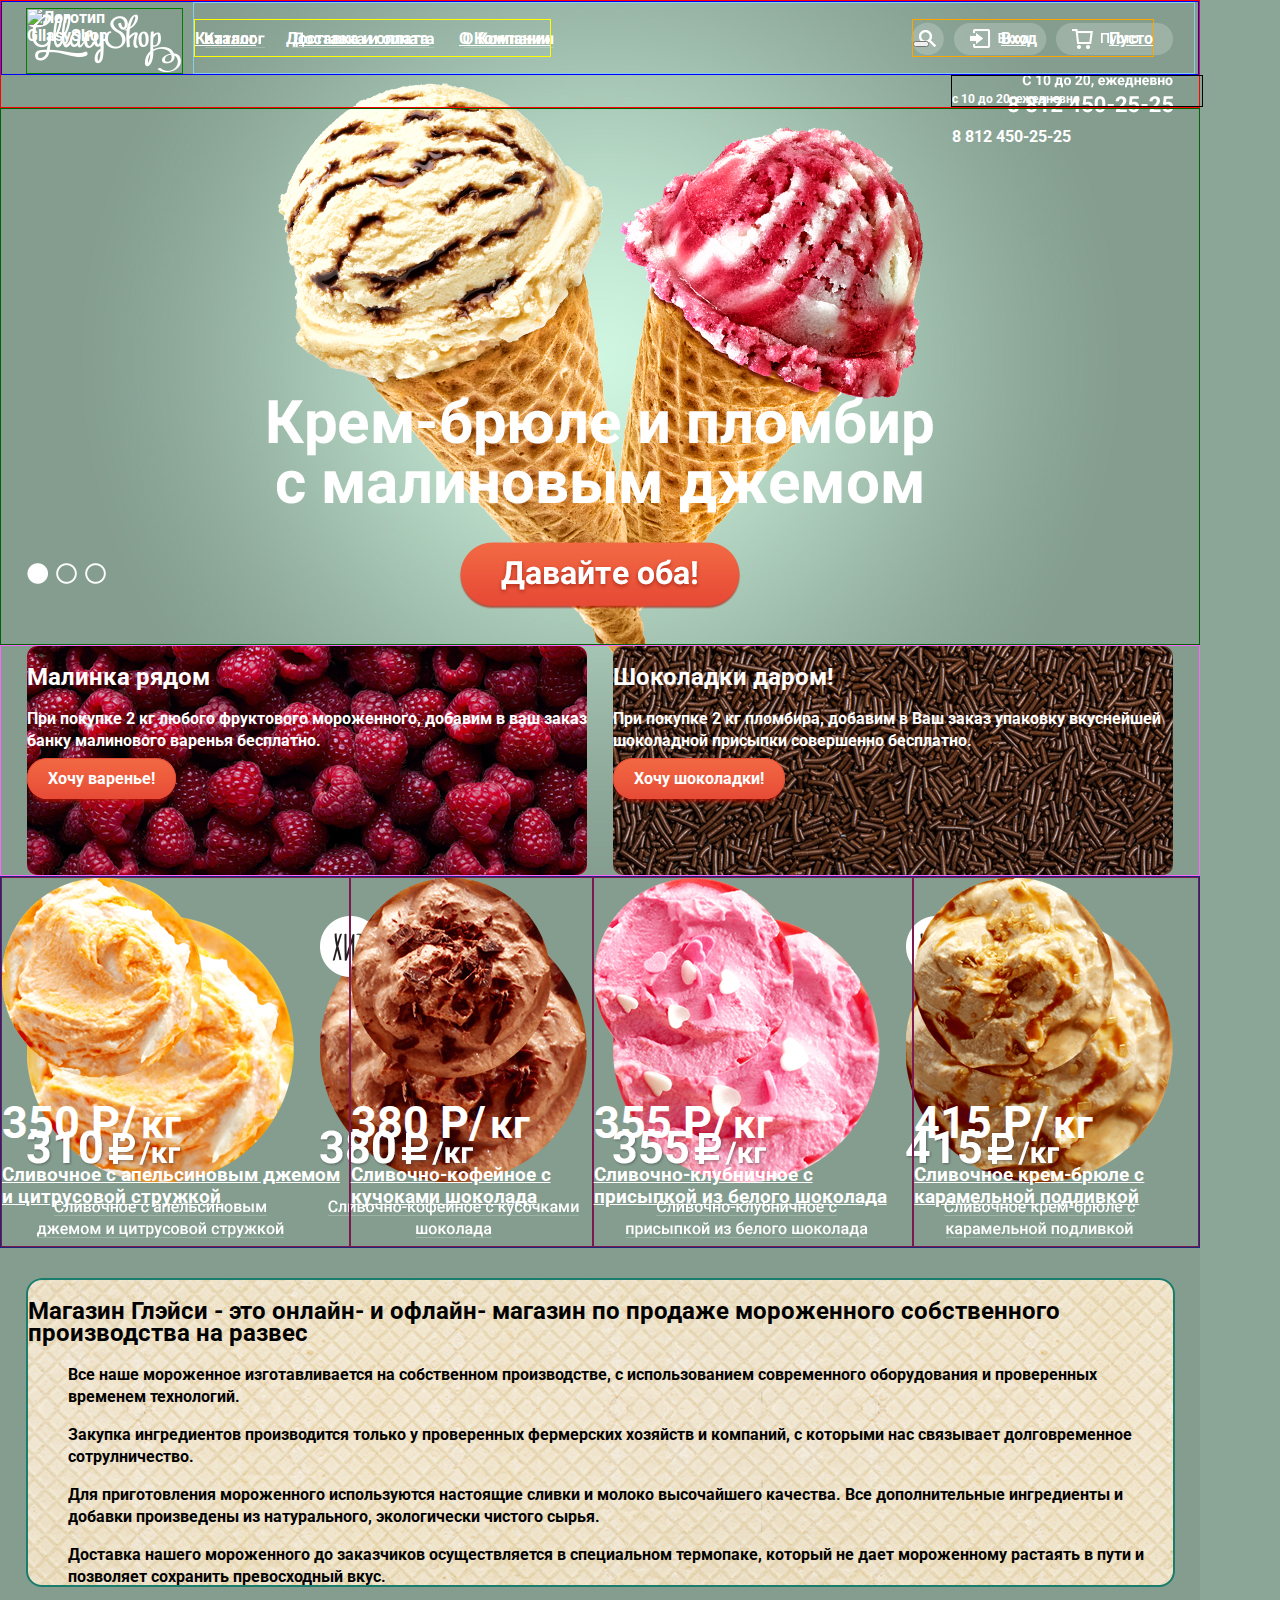
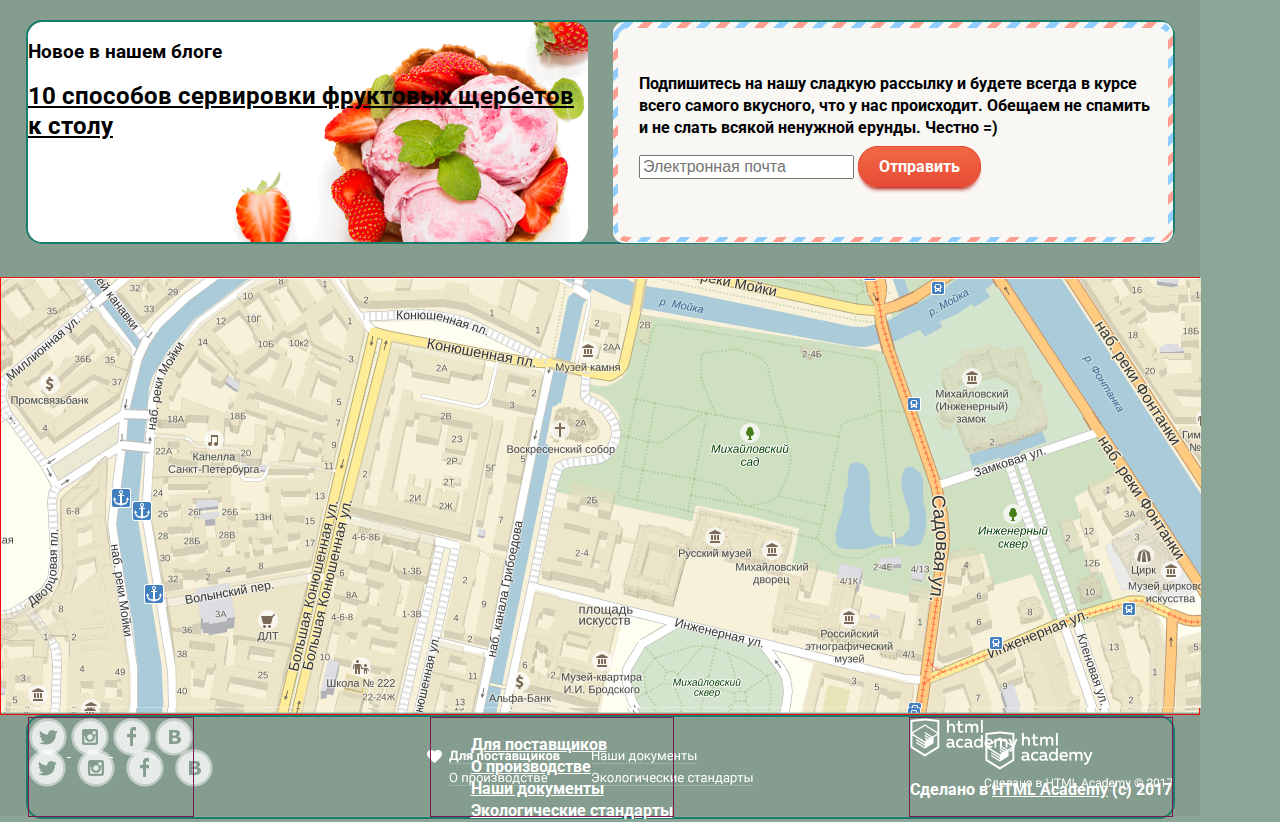
==== commit 212dbf54: "Сетки-первый вариант" ====
--- a/index.html
+++ b/index.html
@@ -9,41 +9,51 @@
   </head>
   <body>
     <header class="main-header">
-      <a class="main-header-logo">
-        <img src="img/logo.png" width="100" height="50" alt="Логотип GllasyShop">
-      </a>
-      <nav class="main-navigation">
-        <ul class="site-navigation">
-          <li><a href="catolog.html">Каталог</a>
-              <ul>
-                <li class="bold"><a href="new-ice.html">Новинки</a></li>
-                <li><a href="creamy-ice">Сливочное</a></li>
-                <li><a href="scrubbings">Щербеты</a></li>
-                <li><a href="fruit-ice">Фруктовый лед</a></li>
-                <li><a href="melorin">Мелорин</a></li>
-              </ul>
-          </li>
-          <li><a href="delivery.html">Доставка и оплата</a></li>
-          <li><a href="info.html">О Компании</a></li>
-        </ul>
-      </nav>
-      <ul class="user-navigation">
-        <li class="serch-link">
-          <button class="button-search"></button>
-          <section>
-          <input class="button-search" placeholder="Что ищем?"></input>
-          </section>
-        </li>
-        <li class="login-link">
-          <a class="login-link" href="login.html">Вход</a>
-        </li>
-        <li class="shopping-basket">
-          <a href="shopping-site">Пусто</a>
-        </li>
-      </ul>
-      <p class="working-time">с 10 до 20, ежедневно</p>
-      <p class="phone-nummer">8 812 450-25-25</p>
+     <nav class="main-navigation">
+        <a class="main-header-logo">
+         <img src="img/logo.png" alt="Логотип GllasyShop">
+        </a>
+          <div class="main-navigation-wrapper">
+            <ul class="site-navigation">
+              <li><a href="catolog.html">Каталог</a>
+                <!--
+                  <ul>
+                    <li class="bold"><a href="new-ice.html">Новинки</a></li>
+                    <li><a href="creamy-ice">Сливочное</a></li>
+                    <li><a href="scrubbings">Щербеты</a></li>
+                    <li><a href="fruit-ice">Фруктовый лед</a></li>
+                    <li><a href="melorin">Мелорин</a></li>
+                  </ul>
+                -->
+              </li>
+              <li><a href="delivery.html">Доставка и оплата</a></li>
+              <li><a href="info.html">О Компании</a></li>
+            </ul>
+           <ul class="user-navigation">
+            <li class="serch-link">
+              <button class="button-search"></button>
+              <!--
+              <section>
+              <input class="button-search" placeholder="Что ищем?"></input>
+              </section>
+            -->
+            </li>
+            <li class="login-link">
+              <a class="login-link" href="login.html">Вход</a>
+            </li>
+            <li class="shopping-basket">
+              <a href="shopping-site">Пусто</a>
+            </li>
+          </ul>
+         </div>
+        </nav>
+        <span class="work-time">
+          <p class="working-time">с 10 до 20, ежедневно</p>
+          <p class="phone-nummer">8 812 450-25-25</p>
+        </span>
     </header>
+    <div class="container-slider">
+  <!--
     <main class="container">
       <div class="slider">
         <div class="slide">
@@ -60,6 +70,9 @@
         </div>
       </div>
         <a class="button" href="#">Дайте оба!</a>
+  -->
+    </div>
+    <div class="ad-con-main">
       <div class="advertising-container1">
         <h2>Малинка рядом</h2>
         <p>При покупке 2 кг любого фруктового мороженного, добавим в ваш заказ банку малинового варенья бесплатно.</p>
@@ -70,67 +83,67 @@
         <p>При покупке 2 кг пломбира, добавим в Ваш заказ упаковку вкуснейшей шоколадной присыпки совершенно бесплатно.</p>
           <a class="button" href="catalog.html">Хочу шоколадки!</a>
       </div>
-      <br>
-      <section class="catalog-hits-list">
-        <div class="orange">
-          <a href="catalog-item-image.html">
-            <image src="img/orange-ice.png" width="200" height="200">
-          </a>
-          <p class="catalog-item-price">
-            <span class="catalog-price">350 Р/</span>
-            <span class="catalog-measure">кг</span>
-          </p>
-          <h3>
-            <a href="catalog-item-image.html">
-              <p>Сливочное с апельсиновым джемом и цитрусовой стружкой</p>
-            </a>
-          </h3>
-        </div>
-        <div class="coffee">
-          <a href="catalog-item-image.html">
-            <image src="img/coffe-ice.png" width="200" height="200">
-          </a>
-          <p class="catalog-item-price">
-            <span class="catalog-price">380 Р/</span>
-            <span class="catalog-measure">кг</span>
-          </p>
-          <h3>
-            <a href="catalog-item-image.html">
-              <p>Сливочно-кофейное с кучоками шоколада</p>
-            </a>
-          </h3>
-        </div>
-        <div class="strawberry">
-          <a href="catalog-item-image.html">
-            <image src="img/strawberry-ice.png" width="200" height="200">
-          </a>
-          <p class="catalog-item-price">
-            <span class="catalog-price">355 Р/</span>
-            <span class="catalog-measure">кг</span>
-          </p>
-          <h3>
-            <a href="#">
-              <p>Сливочно-клубничное с присыпкой из белого шоколада</p>
-            </a>
-          </h3>
-        </div>
+    </div>
+    <section class="catalog-hits-list">
+      <div class="orange">
+        <a href="catalog-item-image.html">
+          <image src="img/orange-ice.png">
+        </a>
+        <p class="catalog-item-price">
+          <span class="catalog-price">350 Р/</span>
+          <span class="catalog-measure">кг</span>
+        </p>
+        <h3>
+          <a href="catalog-item-image.html">
+            <p>Сливочное с апельсиновым джемом и цитрусовой стружкой</p>
+          </a>
+        </h3>
+      </div>
+      <div class="coffee">
+        <a href="catalog-item-image.html">
+          <image src="img/coffe-ice.png">
+        </a>
+        <p class="catalog-item-price">
+          <span class="catalog-price">380 Р/</span>
+          <span class="catalog-measure">кг</span>
+        </p>
+        <h3>
+          <a href="catalog-item-image.html">
+            <p>Сливочно-кофейное с кучоками шоколада</p>
+          </a>
+        </h3>
+      </div>
+      <div class="strawberry">
+        <a href="catalog-item-image.html">
+          <image src="img/strawberry-ice.png">
+        </a>
+        <p class="catalog-item-price">
+          <span class="catalog-price">355 Р/</span>
+          <span class="catalog-measure">кг</span>
+        </p>
+        <h3>
+          <a href="catalog-item-image.html">
+            <p>Сливочно-клубничное с присыпкой из белого шоколада</p>
+          </a>
+        </h3>
+      </div>
         <div class="caramel">
-          <a href="catalog-item-image.html">
-            <image src="img/caramel-ice.png" width="200" height="200">
-          </a>
+         <a href="catalog-item-image.html">
+            <image src="img/caramel-ice.png">
+         </a>
           <p class="catalog-item-price">
             <span class="catalog-price">415 Р/</span>
             <span class="catalog-measure">кг</span>
           </p>
-          <h3>
-            <a href="catalog-item-image.html">
-              <p>Сливочное крем-брюле с карамельной подливкой</p>
-            </a>
-          </h3>
-        </div>
-      </section>
-      <section class="info">
-        <h2>Магазин Глэйси - это онлайн- и офлайн- магазин по продаже мороженного собственного производства на развес</h2>
+        <h3>
+          <a href="catalog-item-image.html">
+            <p>Сливочное крем-брюле с карамельной подливкой</p>
+          </a>
+        </h3>
+      </div>
+    </section>
+    <section class="info">
+      <h2>Магазин Глэйси - это онлайн- и офлайн- магазин по продаже мороженного собственного производства на развес</h2>
         <ul class="info-list">
           <li class="info-item">
             <p>Все наше мороженное изготавливается на собственном производстве, с использованием современного оборудования и проверенных временем технологий.</p>
@@ -145,7 +158,8 @@
             <p>Доставка нашего мороженного до заказчиков осуществляется в специальном термопаке, который не дает мороженному растаять в пути и позволяет сохранить превосходный вкус.</p>
           </li>
         </ul>
-      </section>
+    </section>
+    <div class="blog-main">
       <section class="blog">
         <h3>Новое в нашем блоге</h3>
             <a class="blog-href" href="#">10 способов сервировки фруктовых щербетов к столу</a>
@@ -157,9 +171,10 @@
          <a class="button" href="subscribe.html">Отправить</a>
        </div>
       </section>
-      <br>
+    </div>
       <section class="contacts">
         <img src="img/map.jpg">
+        <!--
           <div class="contacts-phone">
             <p class="contacts-items">
               <span class="adress">Адрес главного офиса и офлайн-магазина:</span>
@@ -170,9 +185,9 @@
             </p>
             <a class="button" href="feedback-form">Форма обратной связи</a>
           </div>
+        -->
         </section>
     </main>
-    <br>
     <footer class="mail-footer">
       <div class="footer-social">
         <a class="social-button" href="#">
@@ -208,7 +223,7 @@
           <p class="coperight">Сделано в <a href="https://htmlacademy.ru">HTML Academy</a> (с) 2017</p>
         </div>
     </footer>
-
+    <!--
     <section class="modal modal-login">
       <h3 class="visually-hidden">Личный кабинет</h3>
       <form class="login-form" action="https://echo.htmlacademy.ru" method="post">
@@ -247,5 +262,6 @@
           <button class="modal-close" type="button">x</button>
         </form>
       </section>
+    -->
   </body>
 </html>
--- a/css/style.css
+++ b/css/style.css
@@ -1,3 +1,4 @@
+
 body {
   margin: 0;
   padding: 0;
@@ -51,6 +52,11 @@
   text-align: center;
 }
 
+.container-slider {
+  height: 535px;
+  border: 1px solid darkgreen;
+}
+
 .slide h2 {
   font-size: 60px;
   line-height: 60px;
@@ -71,25 +77,26 @@
   text-transform: none;
 }
 
-.advertising-container1 {
-  width: 560px;
-  height: 229px;
-  background-color: #880327;
-  background-image: url("../img/bg1.png");
-}
-
-.advertising-container2 {
-  width: 560px;
-  height: 229px;
-  background-color: #5d3a2d;
-  background-image: url("../img/bg2.png");
+.blog-main {
+  width: 1145px;
+  height: 220px;
+  border: 2px solid #1a7c6d;
+  margin-left: 26px;
+  border-radius: 16px;
+  display: flex;
+  flex-direction: row;
+  margin-bottom: 33px;
 }
 
 .info {
-  width: 743px;
-  height: 433px;
+  width: 1145px;
+  height: 305px;
   background-image: url("../img/bg3.png");
   color: black;
+  border: 2px solid #1a7c6d;
+  margin-left: 26px;
+  border-radius: 16px;
+  margin-bottom: 33px;
 }
 
 .blog {
@@ -108,6 +115,8 @@
   min-height: 220px;
   padding-top: 1px;
   color: #000000;
+  background-repeat: no-repeat;
+  margin-left: auto;
 }
 
 .subscribe-wrapper {
@@ -119,6 +128,7 @@
   min-height: 151px;
   vertical-align: middle;
   border-radius: 10px;
+  background-repeat: no-repeat;
 }
 
 .blog-href  {
@@ -127,6 +137,10 @@
   color: black;
   text-decoration: black;
   text-decoration: underline;
+}
+
+.contacts {
+  border: 1px solid #f40c0c;
 }
 
 .feedback-form {
@@ -136,6 +150,17 @@
   color: black;
   background-color: #f8f7f4;
   border-radius: 10px;
+}
+
+.mail-footer {
+  width: 1145px;
+  height: 100px;
+  border: 2px solid #1a7c6d;
+  margin-left: 26px;
+  border-radius: 16px;
+  display: flex;
+  flex-direction: row;
+  justify-content: space-between;
 }
 
 .button,
@@ -210,3 +235,133 @@
   color: black;
   background-color: #ffffff;
 }
+
+html,
+body {
+  width: 1200px;
+  min-height: 2420px;
+}
+
+body {
+  /* Временно для сетки */
+  background-image: url("../img/gllacy-index-1200.jpg");
+  background-size: 1200px auto;
+  background-repeat: no-repeat;
+}
+
+.main-header {
+
+  /* Временно для сетки */
+  border: 1px solid red;
+}
+
+.main-navigation {
+ display: flex;
+ flex-direction: row;
+ /* Временно для сетки */
+ background-color: transparent;
+ border: 1px solid blue;
+}
+
+.main-header-logo {
+  width: 155px;
+  height: 64px;
+  border: 1px solid green;
+  margin-top: 6px;
+  margin-left: 24px;
+}
+
+.main-navigation-wrapper {
+  width: 1000px;
+  display: flex;
+  flex-direction: row;
+  margin-left: 10px;
+  border: 1px solid skyblue;
+}
+
+.site-navigation {
+  width: 355px;
+  padding: 10px 0 0 0;
+  justify-content: space-between;
+  list-style: none;
+  display: flex;
+  flex-direction: row;
+  /* Временно для сетки */
+  border: 1px solid yellow;
+}
+
+.user-navigation {
+  width: 240px;
+  list-style: none;
+  margin-left: auto;
+  margin-right: 40px;
+  display: flex;
+  flex-direction: row;
+  padding: 10px 0 0 0;
+  justify-content: space-between;
+  /* Временно для сетки */
+  border: 1px solid orange;
+}
+
+.work-time {
+  display: block;
+  width: 250px;
+  height: 30px;
+  margin-left: 950px;
+  border: 1px solid black;
+  padding: 0;
+}
+
+.working-time {
+  font-size: 12px;
+}
+
+.ad-con-main {
+  display: flex;
+  flex-direction: row;
+  border: 1px solid #fa66ff;
+}
+
+.ad-con-main {
+  width: 1200;
+  display: flex;
+  flex-direction: row;
+  border: 1px solid #fa66ff;
+}
+
+.advertising-container1 {
+  width: 560px;
+  height: 229px;
+  background-color: #880327;
+  background-image: url("../img/bg1.png");
+  margin-left: 26px;
+  border-radius: 10px;
+}
+
+.advertising-container2 {
+  width: 560px;
+  height: 229px;
+  background-color: #5d3a2d;
+  background-image: url("../img/bg2.png");
+  margin-left: auto;
+  margin-right: 26px;
+  border-radius: 10px;
+}
+
+.catalog-hits-list {
+  height: 370px;
+  border: 1px solid #1a287c;
+  display: flex;
+  flex-direction: row;
+  margin-bottom: 30px;
+}
+
+.orange,
+.coffee,
+.strawberry,
+.caramel,
+.footer-social,
+.footer-info,
+.footer-copyright {
+  border: 1px solid #7c1a4f;
+}
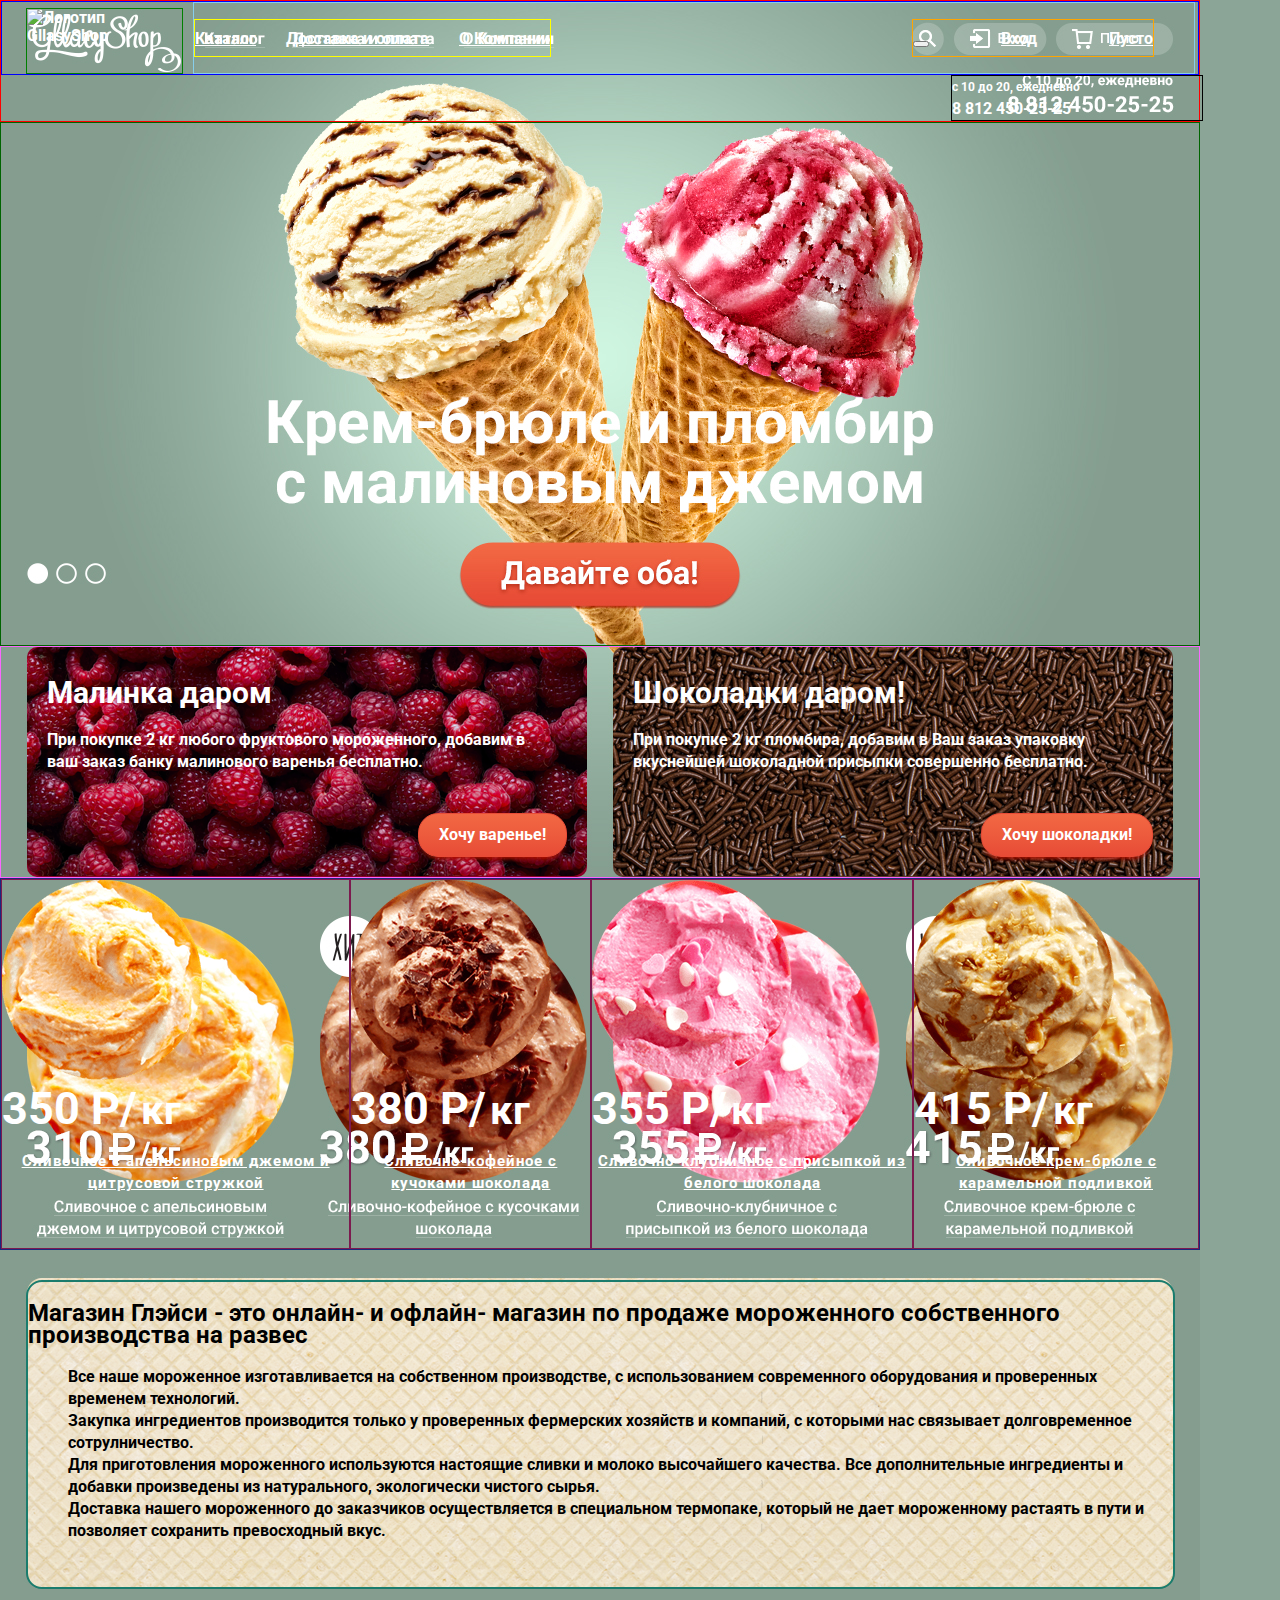
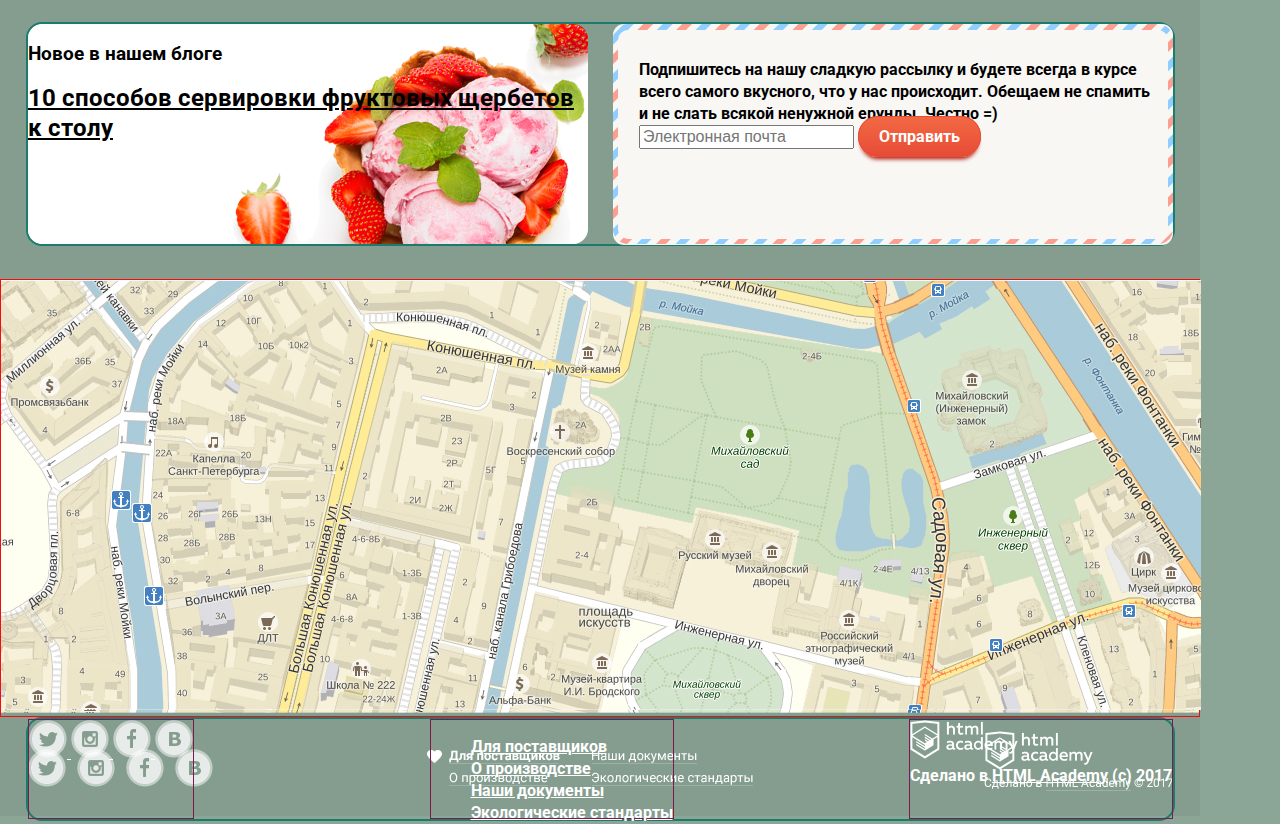
==== commit 610a02c3: "сетки - 2" ====
--- a/index.html
+++ b/index.html
@@ -47,10 +47,10 @@
           </ul>
          </div>
         </nav>
-        <span class="work-time">
+        <div class="work-time">
           <p class="working-time">с 10 до 20, ежедневно</p>
           <p class="phone-nummer">8 812 450-25-25</p>
-        </span>
+        </div>
     </header>
     <div class="container-slider">
   <!--
@@ -74,7 +74,7 @@
     </div>
     <div class="ad-con-main">
       <div class="advertising-container1">
-        <h2>Малинка рядом</h2>
+        <h2>Малинка даром</h2>
         <p>При покупке 2 кг любого фруктового мороженного, добавим в ваш заказ банку малинового варенья бесплатно.</p>
           <a class="button" href="catalog.html">Хочу варенье!</a>
       </div>
--- a/css/style.css
+++ b/css/style.css
@@ -45,26 +45,37 @@
 }
 
 p {
-  text-align: left;
-}
+  margin: 0;
+}
+
 .catalog-item-image p,
 .feature-item {
   text-align: center;
+  margin: 0;
+  font-size: 12px;
 }
 
 .container-slider {
-  height: 535px;
+  height: 522px;
   border: 1px solid darkgreen;
 }
 
 .slide h2 {
   font-size: 60px;
   line-height: 60px;
+  margin: 0;
 }
 
 .catalog-prise p {
-  font-size: 16px;
-  line-height: 22px;
+  font-size: 12px;
+  line-height: 18px;
+  margin: 0;
+}
+
+h3 p {
+  font-size: 15px;
+  text-align: center;
+  letter-spacing: 1px;
 }
 
 .catalog-price {
@@ -306,7 +317,6 @@
 .work-time {
   display: block;
   width: 250px;
-  height: 30px;
   margin-left: 950px;
   border: 1px solid black;
   padding: 0;
@@ -330,22 +340,50 @@
 }
 
 .advertising-container1 {
-  width: 560px;
-  height: 229px;
+  width: 520px;
   background-color: #880327;
   background-image: url("../img/bg1.png");
   margin-left: 26px;
   border-radius: 10px;
+  padding: 10px 20px 20px 20px;
+  background-repeat: no-repeat;
+  display: flex;
+  flex-direction: column;
+}
+
+.advertising-container1 h2 {
+  font-size: 30px;
+}
+
+.advertising-container1 p {
+  width: 500px;
+}
+
+.button {
+  margin-top: auto;
+  margin-left: auto;
 }
 
 .advertising-container2 {
-  width: 560px;
-  height: 229px;
+  width: 520px;
+  height: 200px;
   background-color: #5d3a2d;
   background-image: url("../img/bg2.png");
   margin-left: auto;
   margin-right: 26px;
   border-radius: 10px;
+  padding: 10px 20px 20px 20px;
+  background-repeat: no-repeat;
+  display: flex;
+  flex-direction: column;
+}
+
+.advertising-container2 h2 {
+  font-size: 30px;
+}
+
+.advertising-container2 p {
+  width: 500px;
 }
 
 .catalog-hits-list {
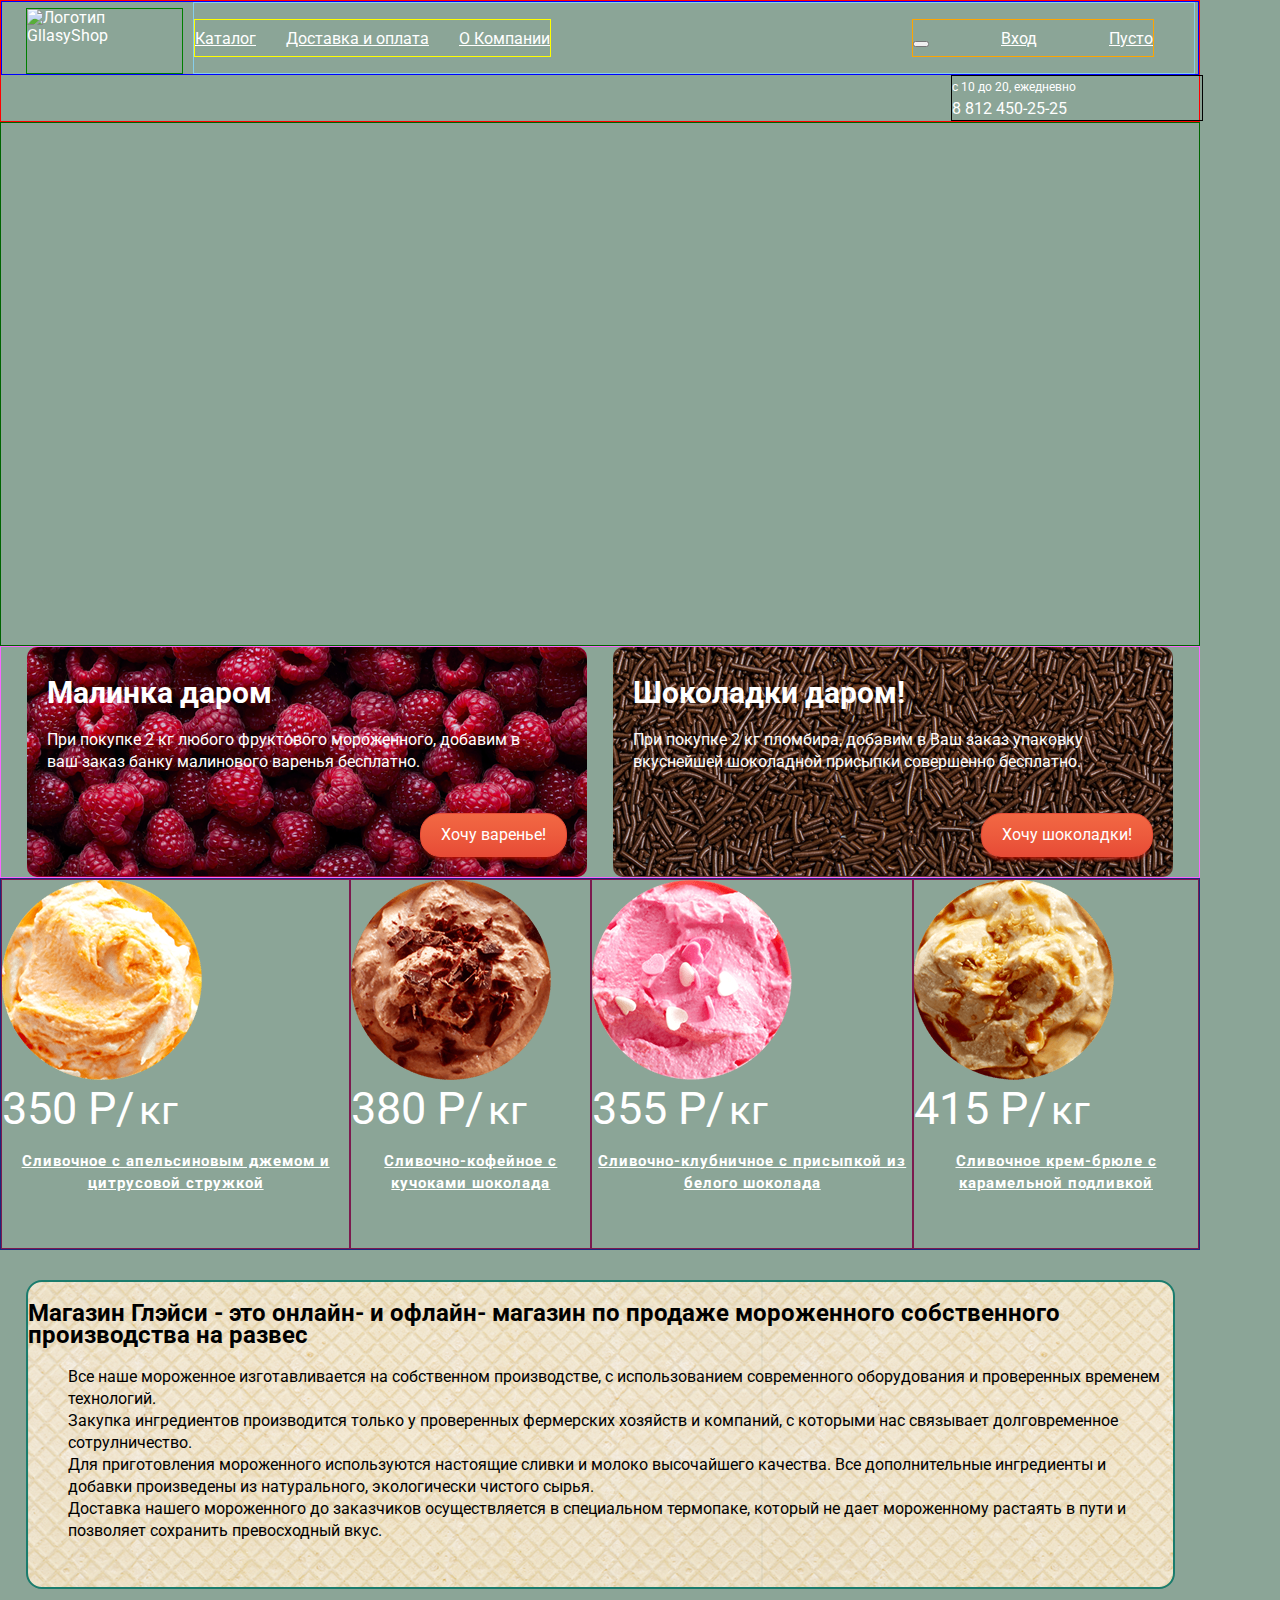
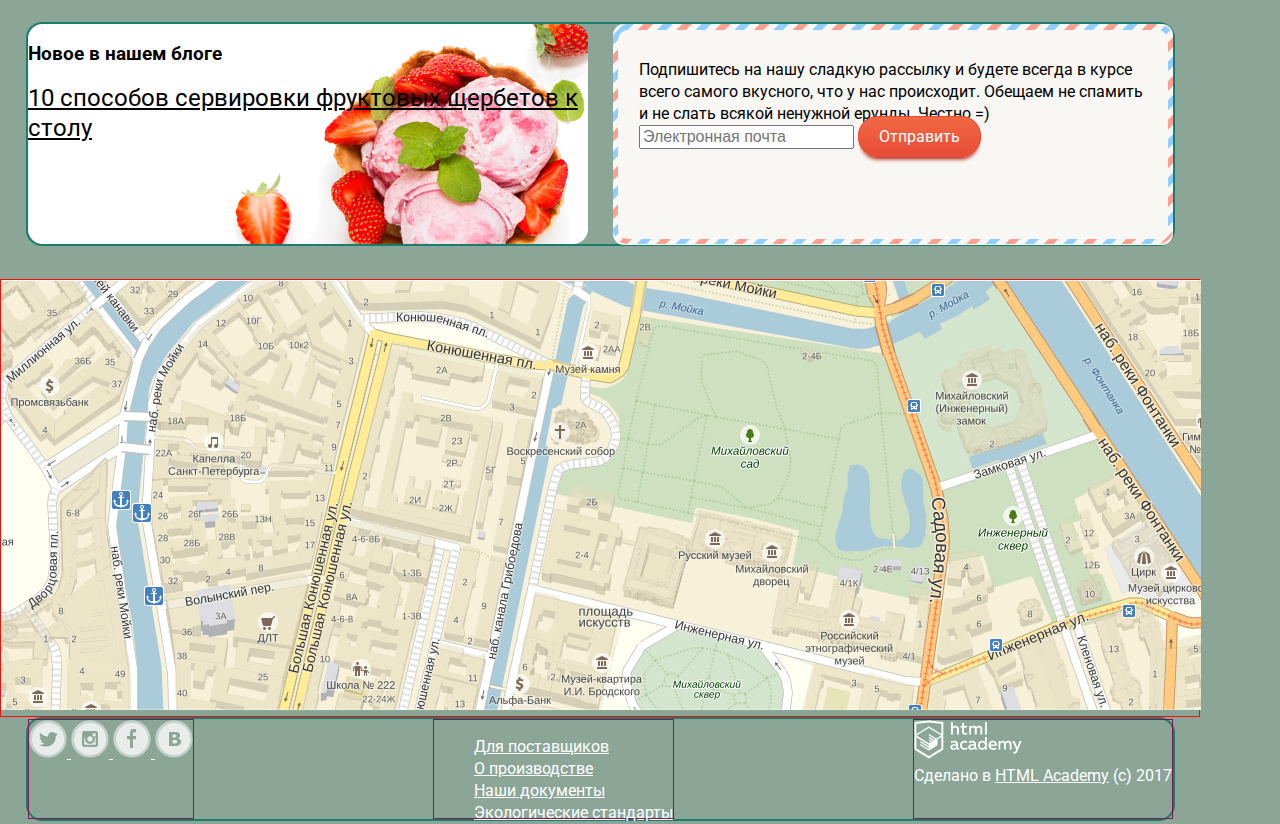
==== commit 9950c6ea: "попытка центрировать" ====
--- a/index.html
+++ b/index.html
@@ -8,6 +8,7 @@
     <link href="css/normalize.css" rel="stylesheet">
   </head>
   <body>
+    <div class="main-container">
     <header class="main-header">
      <nav class="main-navigation">
         <a class="main-header-logo">
@@ -263,5 +264,6 @@
         </form>
       </section>
     -->
+  </div>
   </body>
 </html>
--- a/css/style.css
+++ b/css/style.css
@@ -5,12 +5,17 @@
   font-family: 'Roboto', Arial, sans-serif;
   font-size: 16px;
   line-height: 22px;
-  font-weight: bold;
+  font-weight: normal;
   color: #ffffff;
 
   background-color: #8ba597;
   background-position: top center;
   background-repeat: no-repeat;
+}
+
+.main-container {
+  width: 1200px;
+  margin: 0 auto;
 }
 
 a {
@@ -255,7 +260,7 @@
 
 body {
   /* Временно для сетки */
-  background-image: url("../img/gllacy-index-1200.jpg");
+  background-image: url("../img/gllacy-index-12000.jpg");
   background-size: 1200px auto;
   background-repeat: no-repeat;
 }
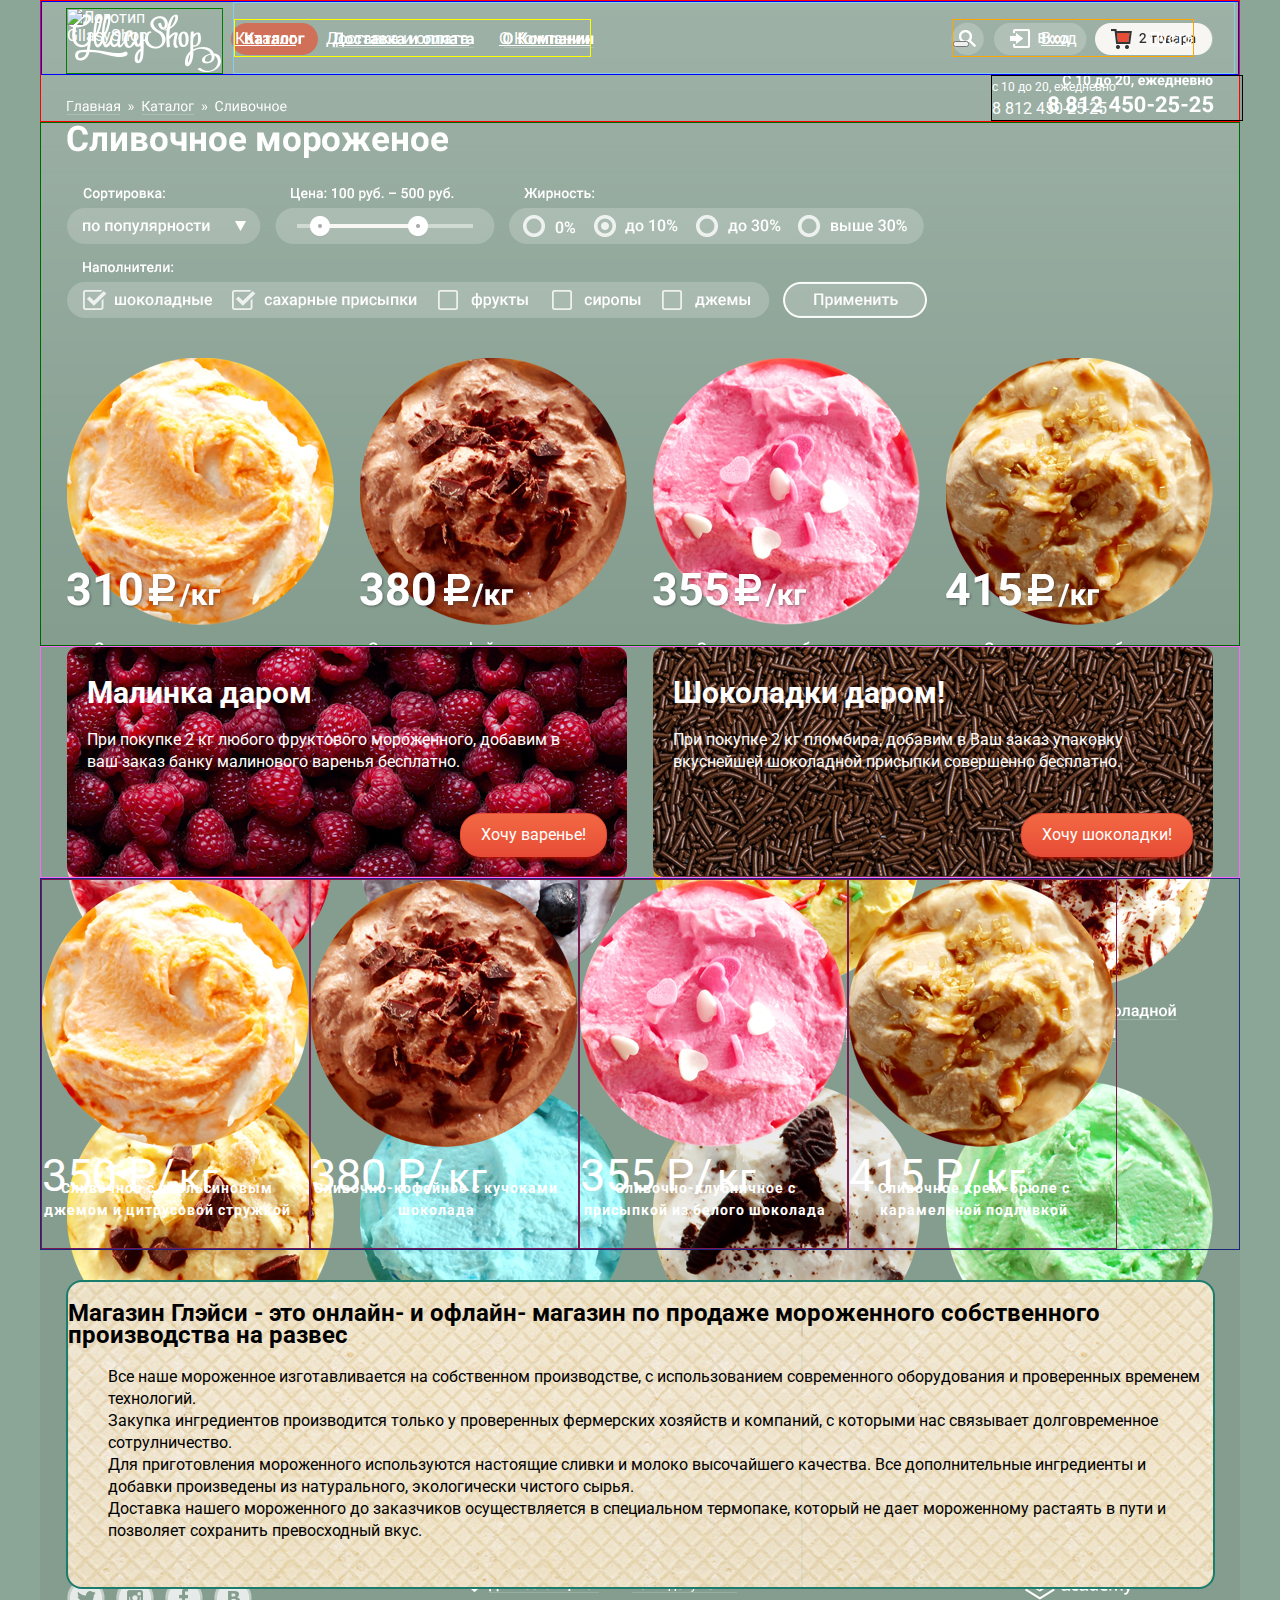
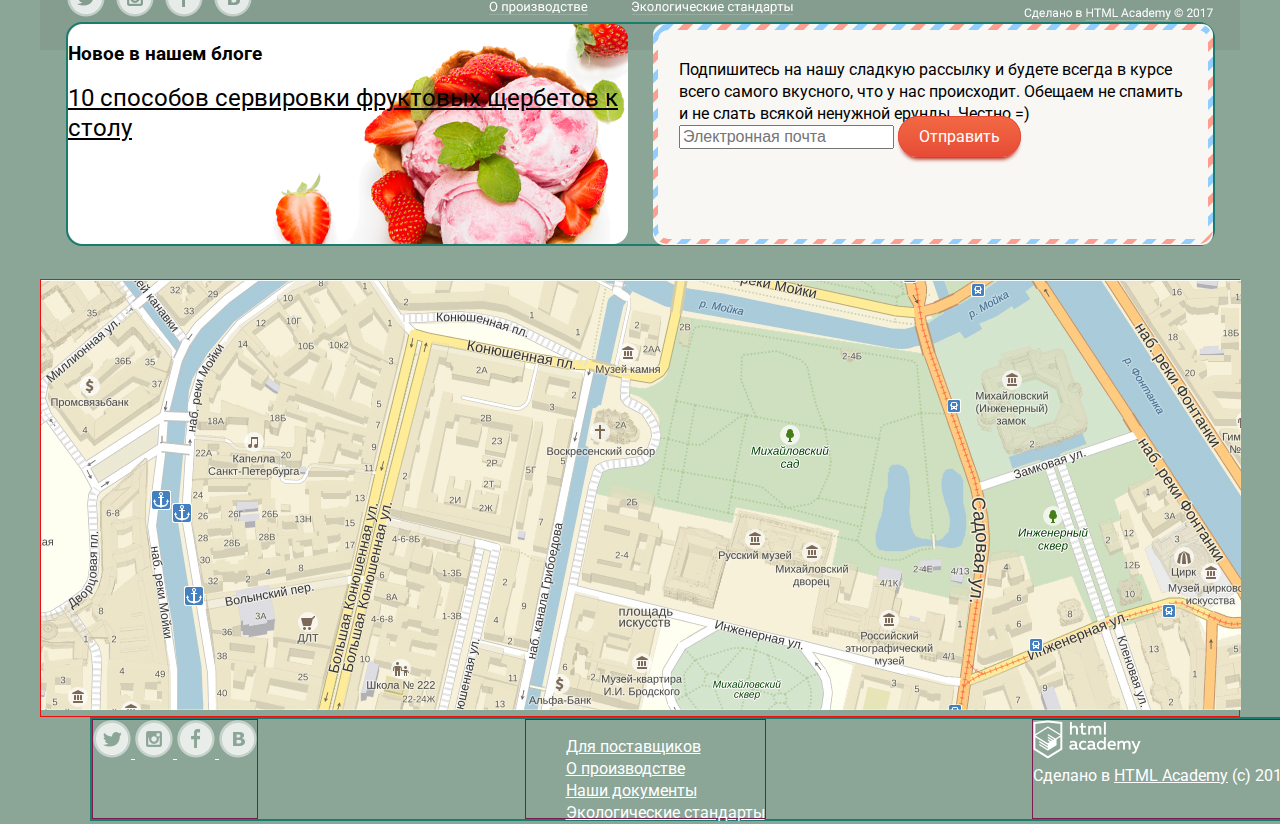
==== commit 85ada5e9: "сетки-финишная прямая" ====
--- a/index.html
+++ b/index.html
@@ -189,7 +189,7 @@
         -->
         </section>
     </main>
-    <footer class="mail-footer">
+    <footer class="main-footer">
       <div class="footer-social">
         <a class="social-button" href="#">
           <image src="img/tweeter.png">
--- a/css/style.css
+++ b/css/style.css
@@ -78,14 +78,19 @@
 }
 
 h3 p {
-  font-size: 15px;
+  font-size: 14px;
   text-align: center;
   letter-spacing: 1px;
+  position: absolute;
+  width: 250px;
+  margin-top: -40px;
+  text-align: center;
 }
 
 .catalog-price {
   font-size: 45px;
   line-height: 45px;
+
 }
 
 .catalog-measure {
@@ -168,12 +173,11 @@
   border-radius: 10px;
 }
 
-.mail-footer {
-  width: 1145px;
+.main-footer {
+  width: 1200px;
   height: 100px;
   border: 2px solid #1a7c6d;
-  margin-left: 26px;
-  border-radius: 16px;
+  margin-left: 50px;
   display: flex;
   flex-direction: row;
   justify-content: space-between;
@@ -217,6 +221,18 @@
   list-style: none;
 }
 
+.pagination li {
+  display: inline-block;
+}
+
+.pagination-wrapper {
+  margin-top: 70px;
+  margin-right: 30px;
+  margin-bottom: 60px;
+  display: flex;
+  justify-content: flex-end
+}
+
 ul.pagination {
     display: inline-block;
     padding: 0;
@@ -254,13 +270,12 @@
 
 html,
 body {
-  width: 1200px;
   min-height: 2420px;
 }
 
 body {
   /* Временно для сетки */
-  background-image: url("../img/gllacy-index-12000.jpg");
+  background-image: url("../img/gllacy-catalog-1200.jpg");
   background-size: 1200px auto;
   background-repeat: no-repeat;
 }
@@ -405,6 +420,167 @@
 .caramel,
 .footer-social,
 .footer-info,
-.footer-copyright {
+.footer-copyright,
+.catalog-item {
   border: 1px solid #7c1a4f;
 }
+
+.page-title {
+  margin: -8px 27px 0 30px;
+}
+
+.breadcrumbs {
+  width: 200px;
+  display: flex;
+  flex-direction: row;
+  justify-content: space-between;
+  border: 1px solid #07fa1e;
+}
+
+.visually-hidden:not(:focus):not(:active),
+   input[type="checkbox"].visually-hidden,
+   input[type="radio"].visually-hidden {
+   position: absolute;
+
+   width: 1px;
+   height: 1px;
+   margin: -1px;
+   border: 0;
+   padding: 0;
+
+   white-space: nowrap;
+
+   clip-path: inset(100%);
+   clip: rect(0 0 0 0);
+   overflow: hidden;
+}
+
+.container {
+  width: 1200px;
+  margin: -43px auto;
+}
+
+.filter {
+  display: flex;
+  flex-direction: column;
+}
+
+.catalog {
+  width: 1200px;
+}
+
+.catalog-list {
+
+  display: flex;
+  flex-wrap: wrap;
+
+  padding: 0;
+  margin: 0;
+}
+
+.catalog-item {
+  width: 265px;
+  margin-bottom: 0px;
+  margin-right: 20px;
+  padding-left: 13px;
+  padding-top: 20px;
+}
+
+.filter-1 {
+  height: 73px;
+  display: flex;
+  flex-direction: row;
+  margin-top: 33px;
+  border: 1px solid #4f36ad;
+
+}
+
+fieldset {
+  border:none!important;
+}
+
+.filter-option {
+  list-style: none;
+}
+
+.Fett {
+  width: 415px;
+  margin-left: 50px;
+  display: flex;
+  flex-direction: row;
+  justify-content: space-between;
+}
+
+.fieling {
+  width: 890px;
+  display: flex;
+  flex-direction: row;
+  justify-content: space-between;
+}
+
+.radio {
+    display: none;
+}
+
+.radio-custom {
+    width: 15px;
+    height: 15px;
+    border: 4px solid #ffffff;
+    border-radius: 2px;
+    position: relative;
+}
+
+.radio-custom,
+.label {
+    display: inline-block;
+    vertical-align: middle;
+}
+
+.radio:checked + .radio-custom::before {
+    content: "";
+    display: block;
+    position: absolute;
+    top: 3px;
+    right: 3px;
+    bottom: 3px;
+    left: 3px;
+    background: #ffffff;
+    border-radius: 2px;
+}
+
+.radio-custom,
+.radio:checked + .radio-custom::before {
+    border-radius: 50%;
+}
+
+.font-size {
+  font-size: 14px;
+  margin-left: 10px;
+}
+
+.fieldset-3 {
+  height: 20px;
+  border: 10px solid #aabcb2;
+  border-radius: 40px 50px;
+  background: #aabcb2;
+  display: flex;
+  flex-direction: row;
+  justify-content: space-around;
+}
+
+.filter-2 {
+  width: 1200px;
+  display: flex;
+  flex-direction: row;
+  border: 1px solid #3a2780;
+}
+
+
+.fieldset-4 {
+  display: flex;
+  flex-direction: row;
+  justify-content: space-around;
+  border: 10px solid #aabcb2;
+  border-radius: 40px 50px;
+  background: #aabcb2;
+}
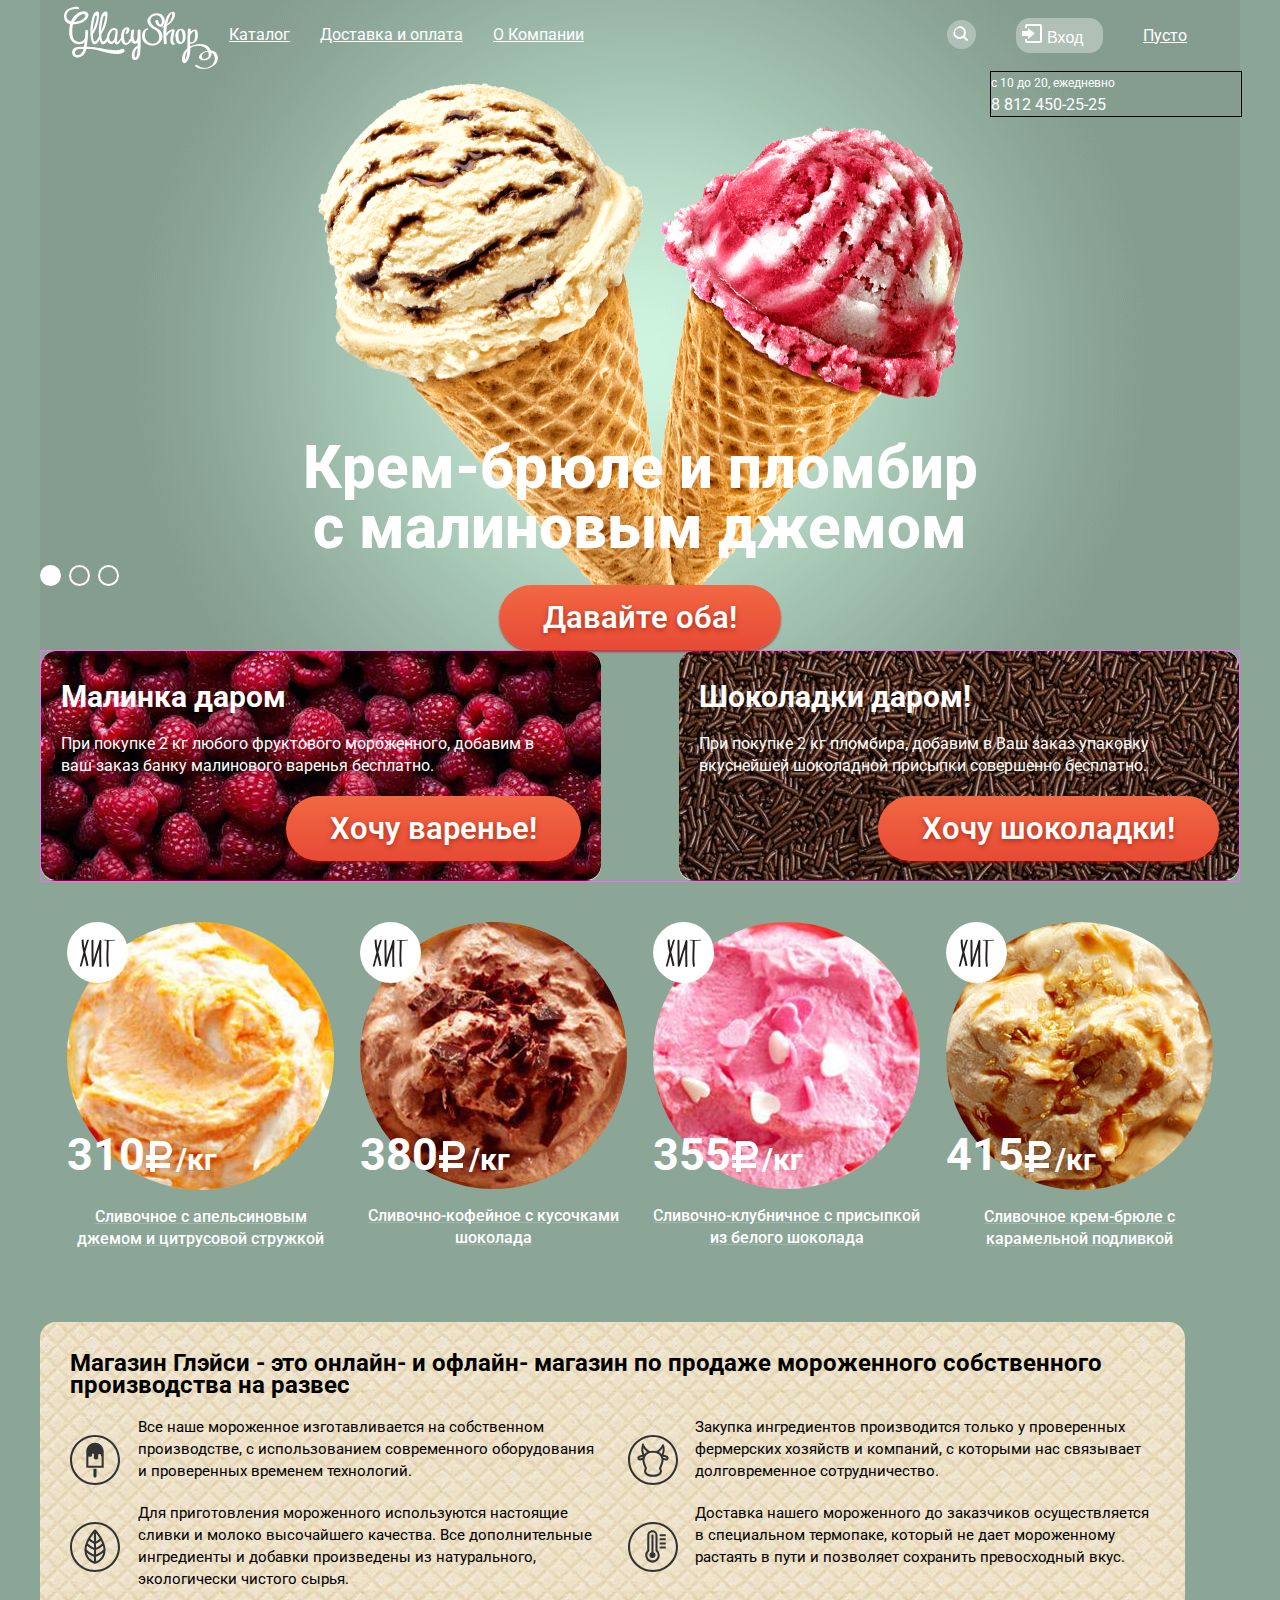
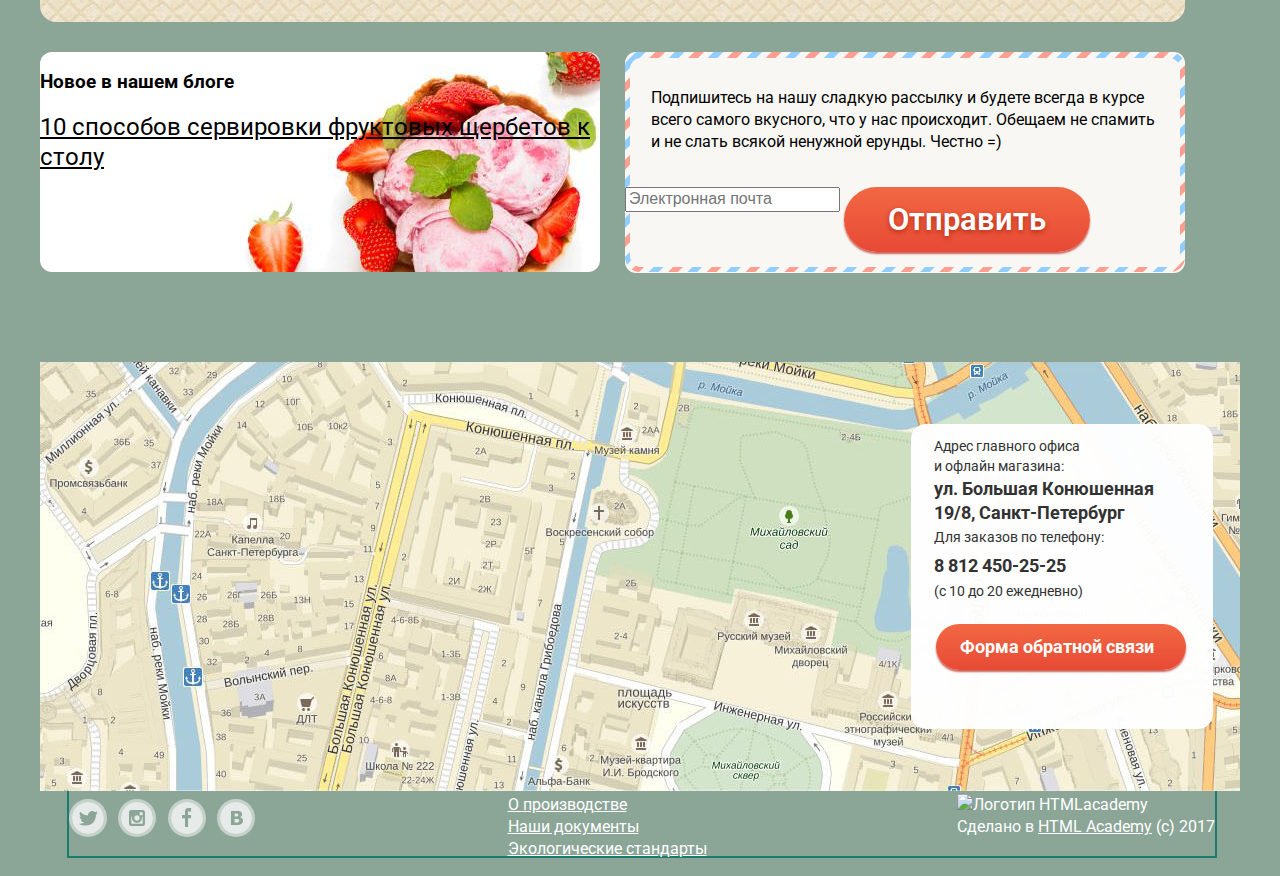
==== commit 8ea53b3d: "доработка-1" ====
--- a/index.html
+++ b/index.html
@@ -3,78 +3,91 @@
   <head>
     <meta charset="utf-8">
     <title>HTML Academy: Глейси</title>
-    <link rel="stylesheet" type="text/css" href="css/style.css" >
+    <link href="css/normalize.css" rel="stylesheet">
     <link href="https://fonts.googleapis.com/css?family=Roboto" rel="stylesheet">
-    <link href="css/normalize.css" rel="stylesheet">
+    <link rel="stylesheet" type="text/css" href="css/style.css">
   </head>
-  <body>
-    <div class="main-container">
-    <header class="main-header">
-     <nav class="main-navigation">
-        <a class="main-header-logo">
-         <img src="img/logo.png" alt="Логотип GllasyShop">
-        </a>
-          <div class="main-navigation-wrapper">
-            <ul class="site-navigation">
-              <li><a href="catolog.html">Каталог</a>
-                <!--
-                  <ul>
-                    <li class="bold"><a href="new-ice.html">Новинки</a></li>
-                    <li><a href="creamy-ice">Сливочное</a></li>
-                    <li><a href="scrubbings">Щербеты</a></li>
-                    <li><a href="fruit-ice">Фруктовый лед</a></li>
-                    <li><a href="melorin">Мелорин</a></li>
-                  </ul>
-                -->
-              </li>
-              <li><a href="delivery.html">Доставка и оплата</a></li>
-              <li><a href="info.html">О Компании</a></li>
-            </ul>
-           <ul class="user-navigation">
-            <li class="serch-link">
-              <button class="button-search"></button>
-              <!--
-              <section>
-              <input class="button-search" placeholder="Что ищем?"></input>
-              </section>
-            -->
+   <div class="position-centre">
+    <body>
+        <input class="visually-hidden" type="radio" id="product-1" name="toggle" checked>
+        <input class="visually-hidden" type="radio" id="product-2" name="toggle">
+        <input class="visually-hidden" type="radio" id="product-3" name="toggle">
+        <div class="site-wrapper">
+          <header class="main-header">
+            <div class="main-navigation">
+              <a class="main-header-logo">
+              <img src="img/logo.svg" alt="Логотип GllasyShop">
+              </a>
+              <div class="main-navigation-wrapper">
+                 <ul class="site-navigation">
+                   <li><a href="catolog.html">Каталог</a>
+                       <ul class="none">
+                         <li class="bold"><a href="new-ice.html">Новинки</a></li>
+                         <li><a href="creamy-ice">Сливочное</a></li>
+                         <li><a href="scrubbings">Щербеты</a></li>
+                         <li><a href="fruit-ice">Фруктовый лед</a></li>
+                         <li><a href="melorin">Мелорин</a></li>
+                       </ul>
+                   </li>
+                   <li><a href="delivery.html">Доставка и оплата</a></li>
+                   <li><a href="info.html">О Компании</a></li>
+                 </ul>
+                 <ul class="user-navigation">
+                   <li class="serch-link">
+                     <input type="image" src="img/magnifer.svg" alt="">
+
+
+               <section class="none">
+               <input class="button-search" placeholder="Что ищем?"></input>
+               </section>
+
+                   </li>
+                   <li class="login-link">
+                     <button class="enter" type="submit"><img src="img/enter.svg">   Вход
+                     </button>
+
+                   </li>
+                   <li class="shopping-basket">
+                   <a href="shopping-site">Пусто</a>
+                   </li>
+                 </ul>
+              </div>
+             </div>
+             <div class="work-time">
+               <p class="working-time">с 10 до 20, ежедневно</p>
+               <p class="phone-nummer">8 812 450-25-25</p>
+             </div>
+             </header>
+          <section class="slider">
+            <div class="slider-controls">
+            <label for="product-1">Первый</label>
+            <label for="product-2">Второй</label>
+            <label for="product-3">Третий</label>
+            </div>
+             <ul class="slider-list">
+              <li class="slider-item slide" id="slide1">
+              <h3 class="slide-title">
+                Крем-брюле и пломбир с малиновым джемом
+              </h3>
+              <a class="button slide-button" href="#">Давайте оба!</a>
+             </li>
+             <li class="slider-item slide" id="slide2">
+              <h3 class="slide-title">
+                Шоколадный пломбир и лимонный сорбет
+              </h3>
+              <a class="button slide-button" href="#">Давайте оба!</a>
             </li>
-            <li class="login-link">
-              <a class="login-link" href="login.html">Вход</a>
+            <li class="slider-item slide" id="slide3">
+              <h3 class="slide-title">
+                Пломбир с помадкой и клубничный щербет
+              </h3>
+              <a class="button slide-button" href="#">Давайте оба!</a>
             </li>
-            <li class="shopping-basket">
-              <a href="shopping-site">Пусто</a>
-            </li>
-          </ul>
-         </div>
-        </nav>
-        <div class="work-time">
-          <p class="working-time">с 10 до 20, ежедневно</p>
-          <p class="phone-nummer">8 812 450-25-25</p>
-        </div>
-    </header>
-    <div class="container-slider">
-  <!--
-    <main class="container">
-      <div class="slider">
-        <div class="slide">
-          <h2>Крем-брюле и пломбир с малиновым джемом</h2>
-          <a href="img/slide1.png">Link</a>
-        </div>
-        <div class="slide">
-          <h2>Шоколадный пломбир и лимонный сорбет</h2>
-          <a href="img/slide2.png">Link</a>
-        </div>
-        <div class="slide">
-          <h2>Пломбир с помадкой и клубничный щербет</h2>
-          <a href="img/slide3.png">Link</a>
-        </div>
-      </div>
-        <a class="button" href="#">Дайте оба!</a>
-  -->
-    </div>
-    <div class="ad-con-main">
-      <div class="advertising-container1">
+           </ul>
+         </section>
+        </div>
+      <div class="ad-con-main">
+       <div class="advertising-container1">
         <h2>Малинка даром</h2>
         <p>При покупке 2 кг любого фруктового мороженного, добавим в ваш заказ банку малинового варенья бесплатно.</p>
           <a class="button" href="catalog.html">Хочу варенье!</a>
@@ -84,126 +97,185 @@
         <p>При покупке 2 кг пломбира, добавим в Ваш заказ упаковку вкуснейшей шоколадной присыпки совершенно бесплатно.</p>
           <a class="button" href="catalog.html">Хочу шоколадки!</a>
       </div>
-    </div>
-    <section class="catalog-hits-list">
-      <div class="orange">
-        <a href="catalog-item-image.html">
-          <image src="img/orange-ice.png">
-        </a>
-        <p class="catalog-item-price">
-          <span class="catalog-price">350 Р/</span>
-          <span class="catalog-measure">кг</span>
-        </p>
-        <h3>
-          <a href="catalog-item-image.html">
-            <p>Сливочное с апельсиновым джемом и цитрусовой стружкой</p>
-          </a>
-        </h3>
-      </div>
-      <div class="coffee">
-        <a href="catalog-item-image.html">
-          <image src="img/coffe-ice.png">
-        </a>
-        <p class="catalog-item-price">
-          <span class="catalog-price">380 Р/</span>
-          <span class="catalog-measure">кг</span>
-        </p>
-        <h3>
-          <a href="catalog-item-image.html">
-            <p>Сливочно-кофейное с кучоками шоколада</p>
-          </a>
-        </h3>
-      </div>
-      <div class="strawberry">
-        <a href="catalog-item-image.html">
-          <image src="img/strawberry-ice.png">
-        </a>
-        <p class="catalog-item-price">
-          <span class="catalog-price">355 Р/</span>
-          <span class="catalog-measure">кг</span>
-        </p>
-        <h3>
-          <a href="catalog-item-image.html">
-            <p>Сливочно-клубничное с присыпкой из белого шоколада</p>
-          </a>
-        </h3>
-      </div>
-        <div class="caramel">
-         <a href="catalog-item-image.html">
-            <image src="img/caramel-ice.png">
-         </a>
-          <p class="catalog-item-price">
-            <span class="catalog-price">415 Р/</span>
-            <span class="catalog-measure">кг</span>
-          </p>
-        <h3>
-          <a href="catalog-item-image.html">
-            <p>Сливочное крем-брюле с карамельной подливкой</p>
-          </a>
-        </h3>
-      </div>
-    </section>
-    <section class="info">
-      <h2>Магазин Глэйси - это онлайн- и офлайн- магазин по продаже мороженного собственного производства на развес</h2>
-        <ul class="info-list">
-          <li class="info-item">
+      </div>
+      <section class="our-hits">
+                <h2 class="visually-hidden">Наши хиты</h2>
+                <ul class="hits">
+                  <li>
+                    <article class="orange-ice-cream">
+                      <a href="#">
+                        <img src="img/index/orange_ice_cream.jpg" alt="Сливочное с апельсиновым джемом и цитрусовой стружкой" width="200" height="200">
+                        <div class="price-kg">
+                          <span class="price-item">
+                            310
+                          </span>
+                          <span class="visually-hidden">
+                            рублей
+                          </span>
+                          <span class="kg">
+                            /кг
+                          </span>
+                        </div>
+                        <p>
+                          Сливочное с апельсиновым джемом и цитрусовой стружкой
+                        </p>
+                      </a>
+                    </article>
+                    <div class="modal quick-view">
+                      <button class="open-view">Быстрый просмотр</button>
+                    </div>
+                  </li>
+                  <li>
+                    <article class="coffee-ice-cream">
+                      <a href="#">
+                        <img src="img/index/coffee_ice_cream.jpg" alt="Сливочно-кофейное с кусочками шоколада" width="200" height="200">
+                        <div class="hit-price-kg">
+                          <span class="price-item">
+                            380
+                          </span>
+                          <span class="visually-hidden">
+                            рублей
+                          </span>
+                          <span class="kg">
+                            /кг
+                          </span>
+                        </div>
+                        <p>
+                          Сливочно-кофейное с кусочками шоколада
+                        </p>
+                      </a>
+                    </article>
+                    <div class="modal quick-view">
+                      <button class="open-view">Быстрый просмотр</button>
+                    </div>
+                  </li>
+                  <li>
+                    <article class="strawberry-ice-cream">
+                      <a href="#">
+                        <img src="img/index/strawberry_ice_cream.jpg" alt="Сливочно-клубничное с присыпкой из белого шоколада" width="200" height="200">
+                        <div class="price-kg">
+                          <span class="price-item">
+                            355
+                          </span>
+                          <span class="visually-hidden">
+                            рублей
+                          </span>
+                          <span class="kg">
+                            /кг
+                          </span>
+                        </div>
+                        <p>
+                          Сливочно-клубничное с присыпкой из белого шоколада
+                        </p>
+                      </a>
+                    </article>
+                    <div class="modal quick-view">
+                      <button class="open-view">Быстрый просмотр</button>
+                    </div>
+                  </li>
+                  <li>
+                    <article class="caramel-ice-cream">
+                      <a href="#">
+                        <img src="img/index/caramel_ice_cream.jpg" alt="Сливочное крем-брюле с карамельной подливкой" width="200" height="200">
+                        <div class="price-kg">
+                          <span class="price-item">
+                            415
+                          </span>
+                          <span class="visually-hidden">
+                            рублей
+                          </span>
+                          <span class="kg">
+                            /кг
+                          </span>
+                        </div>
+                        <p>
+                          Сливочное крем-брюле с карамельной подливкой
+                        </p>
+                      </a>
+                    </article>
+                    <div class="modal quick-view">
+                      <button class="open-view">Быстрый просмотр</button>
+                    </div>
+                  </li>
+                </ul>
+              </section>
+      <div class="info">
+       <h2>Магазин Глэйси - это онлайн- и офлайн- магазин по продаже мороженного собственного производства на развес</h2>
+        <div class="info-list-main">
+          <div class="ice-cream-leaf">
+            <img src="img/index/ice_cream.svg" width="50" height="50">
+            <img src="img/index/leaf.svg" width="50" height="50">
+          </div>
+          <div class="left-column">
+          <div class="info-item-1">
             <p>Все наше мороженное изготавливается на собственном производстве, с использованием современного оборудования и проверенных временем технологий.</p>
-          </li>
-          <li class="info-item">
-            <p>Закупка ингредиентов производится только у проверенных фермерских хозяйств и компаний, с которыми нас связывает долговременное сотрулничество.</p>
-          </li>
-          <li class="info-item">
+          </div>
+
+          <div class="info-item-3">
             <p>Для приготовления мороженного используются настоящие сливки и молоко высочайшего качества. Все дополнительные ингредиенты и добавки произведены из натурального, экологически чистого сырья.</p>
-          </li>
-          <li class="info-item">
-            <p>Доставка нашего мороженного до заказчиков осуществляется в специальном термопаке, который не дает мороженному растаять в пути и позволяет сохранить превосходный вкус.</p>
-          </li>
-        </ul>
-    </section>
-    <div class="blog-main">
-      <section class="blog">
+          </div>
+          </div>
+            <div class="cow-thermometer">
+              <img src="img/index/cow.svg" width="50" height="50">
+              <img src="img/index/thermometer.svg" width="50" height="50">
+            </div>
+            <div class="right-column">
+            <div class="info-item-2">
+              <p>Закупка ингредиентов производится только у проверенных фермерских хозяйств и компаний, с которыми нас связывает долговременное сотрудничество.</p>
+            </div>
+            <div class="info-item-4">
+              <p>Доставка нашего мороженного до заказчиков осуществляется в специальном термопаке, который не дает мороженному растаять в пути и позволяет сохранить превосходный вкус.</p>
+            </div>
+          </div>
+         </div>
+       </div>
+      <div class="blog-main">
+       <div class="blog">
         <h3>Новое в нашем блоге</h3>
             <a class="blog-href" href="#">10 способов сервировки фруктовых щербетов к столу</a>
-      </section>
-      <section class="subscribe">
-        <div class="subscribe-wrapper">
+       </div>
+       <div class="subscribe">
+        <div class="subscribe-text">
          <p>Подпишитесь на нашу сладкую рассылку и будете всегда в курсе всего самого вкусного, что у нас происходит. Обещаем не спамить и не слать всякой ненужной ерунды. Честно =)</p>
+        </div>
+        <div class="subscribe-button">
          <input type="text" name="email" value="" placeholder="Электронная почта">
          <a class="button" href="subscribe.html">Отправить</a>
+        </div>
        </div>
-      </section>
-    </div>
-      <section class="contacts">
-        <img src="img/map.jpg">
-        <!--
-          <div class="contacts-phone">
-            <p class="contacts-items">
-              <span class="adress">Адрес главного офиса и офлайн-магазина:</span>
-              <span class="contacts-fatty">ул. Большая Коннюшенная 19/8, Санкт-Петербург</span>
-              <span class="adress">Для заказов по телефону:</span>
-              <span class="contacts-fatty">8 812 450-25-25</span>
-              <span class="adress">(с 10 до 20 ежедневно)</span>
-            </p>
-            <a class="button" href="feedback-form">Форма обратной связи</a>
-          </div>
-        -->
-        </section>
+      </div>
+
+     <main class="container">
+       <div class="map">
+         <img src="img/index/map.jpg" width="1200" height="429" alt="Магазин мороженого Gllacy. ул. Большая Конюшенная 19/8, Санкт-Петербург">
+         <div class="contacts">
+           <div>
+             <p class="adress">
+               <span>Адрес главного офиса и офлайн магазина:</span><br>
+               <span>ул. Большая Конюшенная 19/8, Санкт-Петербург</span>
+             </p>
+             <p class="phone">
+               <span>Для заказов по телефону:</span><br>
+               <span>8 812 450-25-25</span><br>
+               <span>(с 10 до 20 ежедневно)</span>
+             </p>
+           </div>
+           <button class="feedback-link">Форма обратной связи</button>
+         </div>
+       </div>
+     </main>
+
     </main>
-    <footer class="main-footer">
-      <div class="footer-social">
-        <a class="social-button" href="#">
-          <image src="img/tweeter.png">
-        </a>
-        <a class="social-button" href="#">
-          <image src="img/instagram.png">
-        </a>
-        <a class="social-button" href="#">
-          <image src="img/facebook.png">
-        </a>
-        <a class="social-button" href="#">
-          <image src="img/vk.png">
-        </a>
-      </div>
+
+      <footer class="main-footer">
+        <div class="footer-social">
+          <ul class="social">
+            <li><a class="social-button twitter" href="#"><span class="visually-hidden">Твиттер</span></a></li>
+            <li><a class="social-button instagram" href="#"><span class="visually-hidden">Инстаграм</span></a></li>
+            <li><a class="social-button facebook" href="#"><span class="visually-hidden">Фэйсбук</span></a></li>
+            <li><a class="social-button vkontakte" href="#"><span class="visually-hidden">Вконтакте</span></a></li>
+          </ul>
+        </div>
       <section class="footer-info">
         <ul class="footer-info-list">
           <li class="footer-info-list-item">
@@ -223,9 +295,10 @@
           <img src="img/logo-htmlacademy-small.png" alt="Логотип HTMLacademy">
           <p class="coperight">Сделано в <a href="https://htmlacademy.ru">HTML Academy</a> (с) 2017</p>
         </div>
+      </div>
     </footer>
-    <!--
-    <section class="modal modal-login">
+
+    <section class="modal modal-login none">
       <h3 class="visually-hidden">Личный кабинет</h3>
       <form class="login-form" action="https://echo.htmlacademy.ru" method="post">
         <p>
@@ -244,7 +317,7 @@
       </form>
     </section>
 
-    <section class="feedback-form">
+    <section class="feedback-form none">
       <h3>Мы обязательно Вам ответим!</h3>
         <form class="feedback-form" action="https://echo.htmlacademy.ru" method="post">
           <p>
@@ -263,7 +336,8 @@
           <button class="modal-close" type="button">x</button>
         </form>
       </section>
-    -->
-  </div>
+
+
   </body>
+</div>
 </html>
--- a/css/style.css
+++ b/css/style.css
@@ -1,4 +1,5 @@
-
+/* общие */
+html,
 body {
   margin: 0;
   padding: 0;
@@ -13,14 +14,32 @@
   background-repeat: no-repeat;
 }
 
-.main-container {
+.position-centre {
   width: 1200px;
   margin: 0 auto;
+}
+
+.none {
+  display: none;
 }
 
 a {
   color: #ffffff;
   text-decoration-color: #ffffff;
+}
+
+p {
+  margin: 0;
+}
+
+.info-list,
+.footer-info-list-item {
+  list-style: none;
+}
+
+/* хэдер */
+.main-header {
+  height: auto;
 }
 
 .main-navigation {
@@ -36,6 +55,81 @@
   list-style: none;
 }
 
+.main-navigation {
+ display: flex;
+ flex-direction: row;
+
+ background-color: transparent;
+}
+
+.main-header-logo {
+  width: 155px;
+  height: 64px;
+  margin-top: 6px;
+  margin-left: 24px;
+}
+
+.main-navigation-wrapper {
+  width: 1000px;
+  display: flex;
+  flex-direction: row;
+  margin-left: 10px;
+}
+
+.site-navigation {
+  width: 355px;
+  padding: 10px 0 0 0;
+  justify-content: space-between;
+  list-style: none;
+  display: flex;
+  flex-direction: row;
+}
+
+.user-navigation {
+  width: 240px;
+  list-style: none;
+  margin-left: auto;
+  margin-right: 40px;
+  display: flex;
+  flex-direction: wrap;
+  align-items: center;
+  padding: 2px;
+  justify-content: space-between;
+}
+
+.work-time {
+  display: block;
+  width: 250px;
+  margin-left: 950px;
+  border: 1px solid black;
+  padding: 0;
+}
+
+.working-time {
+  font-size: 12px;
+}
+
+/* кнопка поиска  */
+input[type="image"] {
+    background-color: #b0c0b7;
+    border: 6px solid #b0c0b7;
+    border-radius: 50%;
+    margin-top: 2px;
+}
+
+input[type="submit"],
+.enter {
+  display: inline-block;
+  padding-top: 6px;
+  padding-bottom: 6px;
+  padding-right: 20px;
+  color: #ffffff;
+  background: #b0c0b7;
+  border: none;
+  border-radius: 14px;
+}
+
+/* изменение цвета в ссылках в шапке */
 .site-navigation a:hover,
 .site-navigation a:focus,
 .user-navigation a:hover,
@@ -44,15 +138,6 @@
   text-decoration: none;
 }
 
-.info-list,
-.footer-info-list-item {
-  list-style: none;
-}
-
-p {
-  margin: 0;
-}
-
 .catalog-item-image p,
 .feature-item {
   text-align: center;
@@ -60,16 +145,158 @@
   font-size: 12px;
 }
 
-.container-slider {
-  height: 522px;
-  border: 1px solid darkgreen;
-}
-
-.slide h2 {
+.visually-hidden {
+  position: absolute;
+  width: 1px;
+  height: 1px;
+  clip: rect(0, 0, 0, 0);
+}
+
+/* слайдер  */
+
+
+.site-wrapper {
+  min-width: 940px;
+  background-color: #849d8f;
+  background-image: url("../img/index/background1.png");
+  background-repeat: no-repeat;
+  background-position: top center;
+  transition: background-image 0.5s ease, background-color 0.5s ease;
+  background-size: auto;
+
+}
+
+.site-wrapper::before,
+.site-wrapper::after {
+  content: "";
+  visibility: hidden;
+}
+
+.site-wrapper::before {
+  background-image: url("../img/index/background2.png");
+}
+
+.site-wrapper::after {
+  background-image: url("../img/index/background3.png");
+}
+
+.slider {
+  position: relative;
+  padding-top: 321px;
+  text-align: center;
+  color: #ffffff;
+}
+
+.slider-list {
+  margin: 0;
+  padding: 0;
+  list-style: none;
+}
+
+.slide {
+  display: none;
+}
+
+.slide-title {
+  width: 700px;
+  margin: 0 auto;
+  margin-bottom: 27px;
+
   font-size: 60px;
   line-height: 60px;
-  margin: 0;
-}
+  font-weight: 800;
+}
+
+.button {
+  display: inline-block;
+  padding: 12px 44px;
+
+  font-weight: 600;
+  font-size: 31px;
+  line-height: 41px;
+  text-align: center;
+  color: #ffffff;
+  vertical-align: top;
+  text-decoration: none;
+  text-shadow: 0 2px 5px rgba(160, 32, 11, 0.76);
+
+  background: #f26843;
+  background: linear-gradient(to bottom, #f26843 0%, #e74a35 100%);
+  border-radius: 50px;
+  box-shadow: 0 2px 2px rgba(172, 16, 0, 0.64);
+  border: none;
+
+  cursor: pointer;
+}
+
+.button:hover {
+  background: linear-gradient(to bottom, #f58669 0%, #ec6f5e 100%);
+  box-shadow: 0 2px 2px rgba(172, 16, 0, 1);
+}
+
+.button:active {
+  background: linear-gradient(to bottom, #d84732 0%, #e1613e 100%);
+  box-shadow: inset 0 2px 2px rgba(172, 16, 0, 1);
+}
+
+.slider-controls label {
+  display: inline-block;
+  width: 17px;
+  height: 17px;
+  margin-right: 8px;
+
+  vertical-align: top;
+
+  background-color: transparent;
+  border: 2px solid #ffffff;
+  border-radius: 50%;
+  cursor: pointer;
+}
+
+#product-1:checked ~ .site-wrapper {
+  background-color: #849d8f;
+  background-image: url("../img/index/background1.png");
+}
+
+#product-2:checked ~ .site-wrapper {
+  background-color: #8996a6;
+  background-image: url("../img/index/background2.png");
+}
+
+#product-3:checked ~ .site-wrapper {
+  background-color: #9d8b84;
+  background-image: url("../img/index/background3.png");
+}
+
+#product-1:checked ~ .site-wrapper #slide1,
+#product-2:checked ~ .site-wrapper #slide2,
+#product-3:checked ~ .site-wrapper #slide3 {
+  display: block;
+}
+
+.slider-controls {
+  position: absolute;
+  bottom: 63px;
+  left: 0;
+  z-index: 20;
+
+  font-size: 0;
+}
+
+
+
+#product-1:checked ~ .site-wrapper #slide1,
+#product-2:checked ~ .site-wrapper #slide2,
+#product-3:checked ~ .site-wrapper #slide3 {
+  display: block;
+}
+
+#product-1:checked ~ .site-wrapper label[for="product-1"],
+#product-2:checked ~ .site-wrapper label[for="product-2"],
+#product-3:checked ~ .site-wrapper label[for="product-3"] {
+  background-color: #ffffff;
+}
+
 
 .catalog-prise p {
   font-size: 12px;
@@ -87,6 +314,8 @@
   text-align: center;
 }
 
+/* хиты  */
+
 .catalog-price {
   font-size: 45px;
   line-height: 45px;
@@ -98,40 +327,343 @@
   text-transform: none;
 }
 
+.our-hits {
+  width: 1146px;
+  margin-left: 27px;
+  margin-right: 27px;
+  margin-top: 40px;
+  margin-bottom: 70px;
+}
+
+.hits {
+  width: auto;
+  padding: 0;
+  display: flex;
+  flex-direction: row;
+  flex-wrap: wrap;
+  justify-content: space-between;
+  align-items: flex-start;
+}
+
+.hits img {
+  border-radius: 100%;
+  width: 267px;
+  height: auto;
+}
+
+.hits li {
+  list-style-type: none;
+  padding: 0;
+  width: 267px;
+  min-height: 330px;
+  text-align: center;
+  position: relative;
+  z-index: 12;
+}
+
+.hits li:hover .quick-view {
+  display: block;
+}
+
+.hits li article {
+  cursor: pointer;
+  z-index: 12;
+}
+
+.hit-price-kg {
+  width: 155px;
+  text-decoration: none;
+  position: absolute;
+  left: 0;
+  top: 210px;
+  display: flex;
+  flex-direction: row;
+  justify-content: flex-start;
+  flex-wrap: nowrap;
+  align-items: baseline;
+  z-index: 122;
+}
+
+.our-hits p {
+  display: inline-block;
+  margin-top: 10px;
+  color: rgb(255, 255, 255);
+  font-size: 16px;
+  font-weight: 500;
+  text-decoration: underline;
+  text-decoration-color: rgba(255, 255, 255, 0.2);
+  line-height: 22px;
+  z-index: 150;
+}
+
+.our-hits p:hover {
+  color: rgb(255, 188, 158);
+}
+
+.our-hits p:active {
+  color: rgb(255, 188, 158);
+}
+
+.hits article::before {
+  content: url("../img/index/hit.svg");
+  position: absolute;
+  left: 0;
+  top: 0;
+}
+
+.price-kg {
+  width: 155px;
+  text-decoration: none;
+  position: absolute;
+  left: 0;
+  top: 210px;
+  display: flex;
+  flex-direction: row;
+  justify-content: flex-start;
+  flex-wrap: nowrap;
+  align-items: baseline;
+  z-index: 122;
+}
+
+.price-item {
+  color: rgb(255, 255, 255);
+  font-size: 45px;
+  font-weight: bold;
+  line-height: 45px;
+  padding-right: 29px;
+  position: relative;
+}
+
+.price-item::before {
+  content: " ";
+  width: 29px;
+  height: 35px;
+  background-image: url("../img/index/ruble.svg");
+  background-repeat: no-repeat;
+  position: absolute;
+  left: 77px;
+  top: 7px;
+}
+
+.kg {
+  width: 45px;
+  height: 20px;
+  color: rgb(255, 255, 255);
+  font-size: 30px;
+  font-weight: bold;
+  line-height: 45px;
+  position: relative;
+}
+
+/* карточка товара */
+.quick-view {
+  display: none;
+  width: 293px;
+  height: 405px;
+  position: absolute;
+  left: -10px;
+  top: -10px;
+  background-color: rgba(254, 254, 254, 0.2);
+  border-radius: 5px;
+  box-shadow: 0px 10px 10px 0px rgba(50, 50, 50, 0.4);
+  -webkit-box-shadow: 0px 10px 10px 0px rgba(50, 50, 50, 0.4);
+  -moz-box-shadow: 0px 10px 10px 0px rgba(50, 50, 50, 0.4);
+  z-index: 10;
+}
+
+.open-view {
+  position: absolute;
+  width: 200px;
+  height: 24px;
+  top: 350px;
+  left: 46px;
+  padding-top: 8px;
+  padding-bottom: 32px;
+  padding-left: 14px;
+  padding-right: 12px;
+  border-radius: 15px;
+  font-family: inherit;
+  font-size: 18px;
+  line-height: 24px;
+  color: rgb(254, 254, 254);
+  border: 0;
+  background: #f26843;
+  background: -moz-linear-gradient(top, #f26843 0%, #e74a35 100%);
+  background: -webkit-linear-gradient(top, #f26843 0%, #e74a35 100%);
+  background: linear-gradient(to bottom, #f26843 0%, #e74a35 100%);
+  box-shadow: 0 2px 2px rgba(172, 16, 0, 0.64);
+  -moz-box-shadow: 0 2px 2px rgba(172, 16, 0, 0.64);
+  -webkit-box-shadow: 0 2px 2px rgba(172, 16, 0, 0.64);
+  z-index: 21;
+}
+
+.open-view:hover {
+  background: -moz-linear-gradient(top, #f58669 0%, #ec6f5e 100%);
+  background: -webkit-linear-gradient(top, #f58669 0%, #ec6f5e 100%);
+  background: linear-gradient(to bottom, #f58669 0%, #ec6f5e 100%);
+  box-shadow: 0 2px 2px rgba(172, 16, 0, 1);
+  -moz-box-shadow: 0 2px 2px rgba(172, 16, 0, 1);
+  -webkit-box-shadow: 0 2px 2px rgba(172, 16, 0, 1);
+}
+
+.open-view:active  {
+  background: -moz-linear-gradient(top, #d84732 0%, #e1613e 100%);
+  background: -webkit-linear-gradient(top, #d84732 0%, #e1613e 100%);
+  background: linear-gradient(to bottom, #d84732 0%, #e1613e 100%);
+  box-shadow: inset 0 2px 2px rgba(172, 16, 0, 1);
+  -moz-box-shadow: inset 0px 1px 1px 1px rgb(149, 39, 24);
+  -webkit-box-shadow: inset 0px 1px 1px 1px rgb(149, 39, 24);
+}
+
+/*  реклама малиновый и шоколадный фон  */
+
+.ad-con-main {
+  width: 1200;
+  display: flex;
+  flex-direction: row;
+  border: 1px solid #fa66ff;
+  margin-bottom: 30px;
+}
+
+.advertising-container1 {
+  width: 520px;
+  background-color: #880327;
+  background-image: url("../img/index/raspberry_background.jpg");
+
+  border-radius: 15px;
+  padding: 10px 20px 20px 20px;
+  background-repeat: no-repeat;
+  display: flex;
+  flex-direction: column;
+}
+
+.advertising-container1 h2 {
+  font-size: 30px;
+}
+
+.advertising-container1 p {
+  width: 500px;
+}
+
+.button {
+  margin-top: auto;
+  margin-left: auto;
+}
+
+.advertising-container2 {
+  width: 520px;
+  height: 200px;
+  background-color: #5d3a2d;
+  background-image: url("../img/index/chocolate_background.jpg");
+  margin-left: auto;
+
+  border-radius: 15px;
+  padding: 10px 20px 20px 20px;
+  background-repeat: no-repeat;
+  display: flex;
+  flex-direction: column;
+}
+
+.advertising-container2 h2 {
+  font-size: 30px;
+}
+
+.advertising-container2 p {
+  width: 500px;
+}
+
+
+
+/*вафельный блок*/
+.info {
+  width: 1145px;
+  height: 300px;
+  background-image: url("../img/index/vaffle-background.jpg");
+  color: black;
+
+  border-radius: 16px;
+  margin-bottom: 30px;
+
+}
+
+.info-list-main {
+  display: flex;
+  flex-direction: row;
+  margin-bottom: 10px;
+  padding-right: 30px;
+}
+
+.ice-cream-leaf,
+.cow-thermometer {
+  display: flex;
+  flex-direction: column;
+  margin-left: 30px;
+  margin-right: 5px;
+}
+
+.left-column {
+  display: flex;
+  flex-direction: column;
+  margin-left: auto;
+}
+
+.right-column {
+  display: flex;
+  flex-direction: column;
+  margin-left: auto;
+}
+
+.ice-cream-leaf,
+.cow-thermometer {
+  display: flex;
+  flex-direction: column;
+  justify-content: space-around;
+}
+
+.info-item-3,
+.info-item-4 {
+  margin-top: 20px;
+}
+
+.info-item-1,
+.info-item-2,
+.info-item-3,
+.info-item-4 {
+  width: 460px;
+}
+
+.info h2 {
+  padding-left: 30px;
+  padding-top: 30px;
+}
+
+.info p {
+  font-size: 15px;
+}
+
+/* блог и подписка */
 .blog-main {
   width: 1145px;
   height: 220px;
-  border: 2px solid #1a7c6d;
-  margin-left: 26px;
   border-radius: 16px;
   display: flex;
   flex-direction: row;
-  margin-bottom: 33px;
-}
-
-.info {
-  width: 1145px;
-  height: 305px;
-  background-image: url("../img/bg3.png");
-  color: black;
-  border: 2px solid #1a7c6d;
-  margin-left: 26px;
-  border-radius: 16px;
-  margin-bottom: 33px;
+  margin-bottom: 133px;
 }
 
 .blog {
   width: 560px;
   height: 220px;
-  background-image: url("../img/ice-bg.png");
+  background-image: url("../img/index/news_strawberry_background.jpg");
   background-repeat: no-repeat;
   color: black;
+  border-radius: 12px;
 }
 
 .subscribe {
   width: 560px;
   background-color: #f8f7f4;
-  background-image: url(../img/post-bg.png);
+  background-image: url(../img/index/mail_background.png);
   border-radius: 11px;
   min-height: 220px;
   padding-top: 1px;
@@ -140,7 +672,7 @@
   margin-left: auto;
 }
 
-.subscribe-wrapper {
+.subscribe-text {
   width: 511px;
   margin: 0 auto;
   margin-top: 5px;
@@ -148,8 +680,16 @@
   background-color: #f8f7f4;
   min-height: 151px;
   vertical-align: middle;
-  border-radius: 10px;
-  background-repeat: no-repeat;
+  border-radius: 11px;
+  background-repeat: no-repeat;
+}
+
+.subscribe-button {
+  margin-top: -80px;
+}
+
+.subscribe-button button {
+  width: 40px;
 }
 
 .blog-href  {
@@ -158,10 +698,6 @@
   color: black;
   text-decoration: black;
   text-decoration: underline;
-}
-
-.contacts {
-  border: 1px solid #f40c0c;
 }
 
 .feedback-form {
@@ -183,44 +719,13 @@
   justify-content: space-between;
 }
 
-.button,
-.button-subscribe {
-  padding: 10px 20px;
-  background: linear-gradient(#f26843, #ed5b3d, #e74b36);
-  text-decoration: none;
-  border: 1px solid #e74b36;
-  border-radius: 20px 20px;
-  box-shadow: 0 5px 4px -3px #ac1000;
-}
-
-.button:hover,
-.button:focus,
-.button-subscribe:hover,
-.button-subscribe:focus {
-  text-decoration: #ffffff;
-}
-
-.button:hover,
-.button-subscribe:hover {
-  padding: 10px 20px;
-  background: #f48468;
-  border: 1px solid #f48468;
-  text-shadow: 0px 1px 2px #ac1000;
-  box-shadow: 0 5px 4px -3px #ac1000;
-}
-
-.button:focus,
-.button-subscribe:focus {
-  background-color: #f48468;
-  border: 1px solid #f26843;
-  text-shadow: 1px 1px 2px #ac1000;
-  box-shadow: 0px -5px 4px -3px #ac1000;
-}
+
 .catalog-item,
 .breadcrumbs {
   list-style: none;
 }
 
+/* пагинация  */
 .pagination li {
   display: inline-block;
 }
@@ -268,173 +773,36 @@
   background-color: #ffffff;
 }
 
-html,
-body {
-  min-height: 2420px;
-}
-
-body {
-  /* Временно для сетки */
-  background-image: url("../img/gllacy-catalog-1200.jpg");
-  background-size: 1200px auto;
-  background-repeat: no-repeat;
-}
-
-.main-header {
-
-  /* Временно для сетки */
-  border: 1px solid red;
-}
-
-.main-navigation {
- display: flex;
- flex-direction: row;
- /* Временно для сетки */
- background-color: transparent;
- border: 1px solid blue;
-}
-
-.main-header-logo {
-  width: 155px;
-  height: 64px;
-  border: 1px solid green;
-  margin-top: 6px;
-  margin-left: 24px;
-}
-
-.main-navigation-wrapper {
-  width: 1000px;
-  display: flex;
-  flex-direction: row;
-  margin-left: 10px;
-  border: 1px solid skyblue;
-}
-
-.site-navigation {
-  width: 355px;
-  padding: 10px 0 0 0;
-  justify-content: space-between;
-  list-style: none;
-  display: flex;
-  flex-direction: row;
-  /* Временно для сетки */
-  border: 1px solid yellow;
-}
-
-.user-navigation {
-  width: 240px;
-  list-style: none;
-  margin-left: auto;
-  margin-right: 40px;
-  display: flex;
-  flex-direction: row;
-  padding: 10px 0 0 0;
-  justify-content: space-between;
-  /* Временно для сетки */
-  border: 1px solid orange;
-}
-
-.work-time {
-  display: block;
-  width: 250px;
-  margin-left: 950px;
-  border: 1px solid black;
-  padding: 0;
-}
-
-.working-time {
-  font-size: 12px;
-}
-
-.ad-con-main {
-  display: flex;
-  flex-direction: row;
-  border: 1px solid #fa66ff;
-}
-
-.ad-con-main {
-  width: 1200;
-  display: flex;
-  flex-direction: row;
-  border: 1px solid #fa66ff;
-}
-
-.advertising-container1 {
-  width: 520px;
-  background-color: #880327;
-  background-image: url("../img/bg1.png");
-  margin-left: 26px;
-  border-radius: 10px;
-  padding: 10px 20px 20px 20px;
-  background-repeat: no-repeat;
-  display: flex;
-  flex-direction: column;
-}
-
-.advertising-container1 h2 {
-  font-size: 30px;
-}
-
-.advertising-container1 p {
-  width: 500px;
-}
-
-.button {
-  margin-top: auto;
-  margin-left: auto;
-}
-
-.advertising-container2 {
-  width: 520px;
-  height: 200px;
-  background-color: #5d3a2d;
-  background-image: url("../img/bg2.png");
-  margin-left: auto;
-  margin-right: 26px;
-  border-radius: 10px;
-  padding: 10px 20px 20px 20px;
-  background-repeat: no-repeat;
-  display: flex;
-  flex-direction: column;
-}
-
-.advertising-container2 h2 {
-  font-size: 30px;
-}
-
-.advertising-container2 p {
-  width: 500px;
-}
+
 
 .catalog-hits-list {
   height: 370px;
   border: 1px solid #1a287c;
   display: flex;
-  flex-direction: row;
+  flex-wrap: wrap;
   margin-bottom: 30px;
-}
-
-.orange,
-.coffee,
-.strawberry,
-.caramel,
-.footer-social,
-.footer-info,
-.footer-copyright,
-.catalog-item {
-  border: 1px solid #7c1a4f;
-}
+  justify-content: space-between;
+}
+
+
 
 .page-title {
   margin: -8px 27px 0 30px;
 }
 
-.breadcrumbs {
-  width: 200px;
-  display: flex;
-  flex-direction: row;
-  justify-content: space-between;
-  border: 1px solid #07fa1e;
+.styled-select {
+  background: #a1b4a9;
+  background-color: #f8f7f4;
+  width: 171px;
+  height: 23px;
+  overflow: hidden;
+  margin-left: 23px;
+  margin-top: 5px;
+  border-radius: 6px;
+}
+
+.styled-select {
+  background: #a1b4a9;
 }
 
 .visually-hidden:not(:focus):not(:active),
@@ -584,3 +952,378 @@
   border-radius: 40px 50px;
   background: #aabcb2;
 }
+*/
+/* хлебные крошки
+html,
+body {
+  width: 100%;
+  padding: 0px;
+  margin: 0px;
+  font-family: "Roboto", "Arial", sans-serif;
+  background-color: rgb(132, 157, 143);
+} */
+
+a {
+  color: inherit;
+  font-family: inherit;
+  font-weight: inherit;
+  font-style: inherit;
+  text-decoration: none;
+  line-height: inherit;
+}
+
+img {
+  max-width: 100%;
+  height: auto;
+}
+
+.breadcrumbs {
+  width: 220px;
+  min-height: 20px;
+  margin-left: 27px;
+  margin-bottom: -5px;
+  color: rgb(255, 255, 255);
+  font-size: 14px;
+  font-weight: lighter;
+  line-height: 16px;
+}
+
+.breadcrumbs ul {
+  padding: 0;
+  list-style-type: none;
+  display: flex;
+  flex-direction: row;
+  flex-wrap: wrap;
+  justify-content: space-between;
+  align-items: flex-start;
+}
+
+.breadcrumbs li {
+  padding: 0;
+  position: relative;
+}
+
+.breadcrumbs li:first-child:hover, .breadcrumbs li:nth-child(3):hover {
+  color: rgb(255, 188, 158);
+}
+
+.breadcrumbs li:first-child::before {
+  content: " ";
+  width: 53px;
+  height: 1px;
+  background-color: rgba(255, 255, 255, 0.2);
+  position: absolute;
+  left: 0px;
+  top: 15px;
+}
+
+.breadcrumbs li:first-child:hover::before {
+  content: " ";
+  width: 52px;
+  height: 1px;
+  background-color: rgba(255, 188, 158, 0.2);
+  position: absolute;
+  left: 0px;
+  top: 15px;
+}
+
+.breadcrumbs li:nth-child(3)::before {
+  content: " ";
+  width: 52px;
+  height: 1px;
+  background-color: rgba(255, 255, 255, 0.2);
+  position: absolute;
+  left: 0px;
+  top: 15px;
+}
+
+.breadcrumbs li:nth-child(3):hover::before {
+  content: " ";
+  width: 52px;
+  height: 1px;
+  background-color: rgba(255, 188, 158, 0.2);
+  position: absolute;
+  left: 0px;
+  top: 15px;
+}
+
+.breadcrumbs a {
+  text-decoration: none;
+}
+
+/* соц сети */
+.main-footer {
+  width: 1146px;
+  min-height: 100px;
+  margin-left: 27px;
+  margin-right: 27px;
+  margin-top: -7px;
+  margin-bottom: 0;
+  display: flex;
+  flex-direction: row;
+  flex-wrap: wrap;
+  justify-content: space-between;
+  align-items: center;
+}
+
+.social {
+  width: 148px;
+  height: 35px;
+  padding: 0;
+  position: relative;
+  display: flex;
+  flex-direction: row;
+  justify-content: space-between;
+  align-items: flex-start;
+  list-style-type: none;
+}
+
+.social li {
+  padding: 0;
+}
+
+.twitter::before {
+  content: " ";
+  position: absolute;
+  background-image: url("../img/twitter.svg");
+  width: 32px;
+  height: 32px;
+  background-position: 50% 50%;
+  background-repeat: no-repeat;
+  border: 3px solid rgba(255, 255, 255, 0.5);
+  border-radius: 100px;
+}
+
+.twitter:hover::before {
+  content: " ";
+  position: absolute;
+  background-image: url("../img/twitter_hover.svg");
+  width: 32px;
+  height: 32px;
+  background-repeat: no-repeat;
+  background-position: 50% 50%;
+  border: 3px solid rgba(255, 255, 255, 0.7);
+  border-radius: 100px;
+}
+
+.twitter:active::before {
+  content: " ";
+  position: absolute;
+  background-image: url("../img/twitter_active.svg");
+  width: 32px;
+  height: 32px;
+  background-repeat: no-repeat;
+  background-position: 50% 50%;
+  border: 3px solid rgba(255, 255, 255, 0.7);
+  border-radius: 100px;
+}
+
+.instagram::before {
+  content: " ";
+  position: absolute;
+  background-image: url("../img/instagram.svg");
+  width: 32px;
+  height: 32px;
+  background-position: 50% 50%;
+  background-repeat: no-repeat;
+  border: 3px solid rgba(255, 255, 255, 0.5);
+  border-radius: 100px;
+}
+
+.instagram:hover::before {
+  content: " ";
+  position: absolute;
+  background-image: url("../img/instagram_hover.svg");
+  width: 32px;
+  height: 32px;
+  background-position: 50% 50%;
+  background-repeat: no-repeat;
+  border: 3px solid rgba(255, 255, 255, 0.7);
+  border-radius: 100px;
+}
+
+.instagram:active::before {
+  content: " ";
+  position: absolute;
+  background-image: url("../img/instagram_active.svg");
+  width: 32px;
+  height: 32px;
+  background-position: 50% 50%;
+  background-repeat: no-repeat;
+  border: 3px solid rgba(255, 255, 255, 0.7);
+  border-radius: 100px;
+}
+
+.facebook::before {
+  content: " ";
+  position: absolute;
+  background-image: url("../img/facebook.svg");
+  background-repeat: no-repeat;
+  width: 32px;
+  height: 32px;
+  background-position: 50% 50%;
+  border: 3px solid rgba(255, 255, 255, 0.5);
+  border-radius: 100px;
+}
+
+.facebook:hover::before {
+  background-image: url("../img/facebook_hover.svg");
+  width: 32px;
+  height: 32px;
+  background-repeat: no-repeat;
+  background-position: 50% 50%;
+  border: 3px solid rgba(255, 255, 255, 0.7);
+  border-radius: 100px;
+}
+
+.facebook:active::before {
+  background-image: url("../img/facebook_active.svg");
+  width: 32px;
+  height: 32px;
+  background-repeat: no-repeat;
+  background-position: 50% 50%;
+  border: 3px solid rgba(255, 255, 255, 0.7);
+  border-radius: 100px;
+}
+
+.vkontakte::before {
+  content: " ";
+  position: absolute;
+  background-image: url("../img/vkontakte.svg");
+  width: 32px;
+  height: 32px;
+  background-position: 50% 50%;
+  background-repeat: no-repeat;
+  border: 3px solid rgba(255, 255, 255, 0.5);
+  border-radius: 100px;
+}
+
+.vkontakte:hover::before {
+  content: " ";
+  position: absolute;
+  background-image: url("../img/vkontakte_hover.svg");
+  background-repeat: no-repeat;
+  width: 32px;
+  height: 32px;
+  background-position: 50% 50%;
+  border: 3px solid rgba(255, 255, 255, 0.7);
+  border-radius: 100px;
+}
+
+.vkontakte:active::before {
+  content: " ";
+  position: absolute;
+  background-image: url("../img/vkontakte_active.svg");
+  background-repeat: no-repeat;
+  width: 32px;
+  height: 32px;
+  background-position: 50% 50%;
+  border: 3px solid rgba(255, 255, 255, 0.7);
+  border-radius: 100px;
+}
+
+/* карта */
+
+.map {
+  width: 1200px;
+  min-height: 429px;
+  height: 100%;
+  margin-top: 40px;
+  position: relative;
+}
+
+.contacts {
+  width: 302px;
+  min-height: 305px;
+  color: rgb(50, 50, 50);
+  background-color: rgba(254, 254, 254, 0.98);
+  border-radius: 15px;
+  position: absolute;
+  left: 871px;
+  top: 62px;
+  z-index: 3;
+}
+
+.contacts div {
+    width: 225px;
+    min-height: 180px;
+    margin-left: 23px;
+    padding-top: 20px;
+}
+
+.adress span:first-child {
+  display: inline-block;
+  width: 153px;
+  margin-top: -8px;
+}
+
+
+.adress span:first-child, .phone span:first-child, .phone span:last-child {
+  font-size: 14px;
+  font-weight: normal;
+  line-height: 20px;
+}
+
+.adress span:last-child, .phone span:nth-of-type(2) {
+  font-size: 18px;
+  font-weight: bold;
+}
+
+.phone span:first-child {
+  display: inline-block;
+  margin-top: 2px;
+}
+
+.adress span:last-child {
+  line-height: 24px;
+}
+
+.phone span:nth-of-type(2) {
+  line-height: 22px;
+  display: inline-block;
+  width: auto;
+  padding-top: 7px;
+  padding-bottom: 3px;
+}
+
+.feedback-link {
+  width: 250px;
+  margin-left: 25px;
+  margin-top: auto;
+  margin-bottom: auto;
+  padding-left: 17px;
+  padding-right: 25px;
+  padding-top: 11px;
+  padding-bottom: 11px;
+  font-size: 18px;
+  font-weight: 700;
+  line-height: 24px;
+  color: rgb(254, 254, 254);
+  font-family: inherit;
+  border-radius: 30px;
+  background: #f26843;
+  background: -moz-linear-gradient(top, #f26843 0%, #e74a35 100%);
+  background: -webkit-linear-gradient(top, #f26843 0%, #e74a35 100%);
+  background: linear-gradient(to bottom, #f26843 0%, #e74a35 100%);
+  box-shadow: 0 2px 2px rgba(172, 16, 0, 0.64);
+  cursor: pointer;
+  border: 0;
+}
+
+.feedback-link:hover {
+  background: -moz-linear-gradient(top, #f58669 0%, #ec6f5e 100%);
+  background: -webkit-linear-gradient(top, #f58669 0%, #ec6f5e 100%);
+  background: linear-gradient(to bottom, #f58669 0%, #ec6f5e 100%);
+  box-shadow: 0 2px 2px rgba(172, 16, 0, 1);
+  -moz-box-shadow: 0 2px 2px rgba(172, 16, 0, 1);
+  -webkit-box-shadow: 0 2px 2px rgba(172, 16, 0, 1);
+}
+
+.feedback-link:active {
+  background: -moz-linear-gradient(top, #d84732 0%, #e1613e 100%);
+  background: -webkit-linear-gradient(top, #d84732 0%, #e1613e 100%);
+  background: linear-gradient(to bottom, #d84732 0%, #e1613e 100%);
+  box-shadow: inset 0 2px 2px rgba(172, 16, 0, 1);
+  -moz-box-shadow: inset 0 2px 2px rgba(172, 16, 0, 1);
+  -webkit-box-shadow: inset 0 2px 2px rgba(172, 16, 0, 1);
+}
